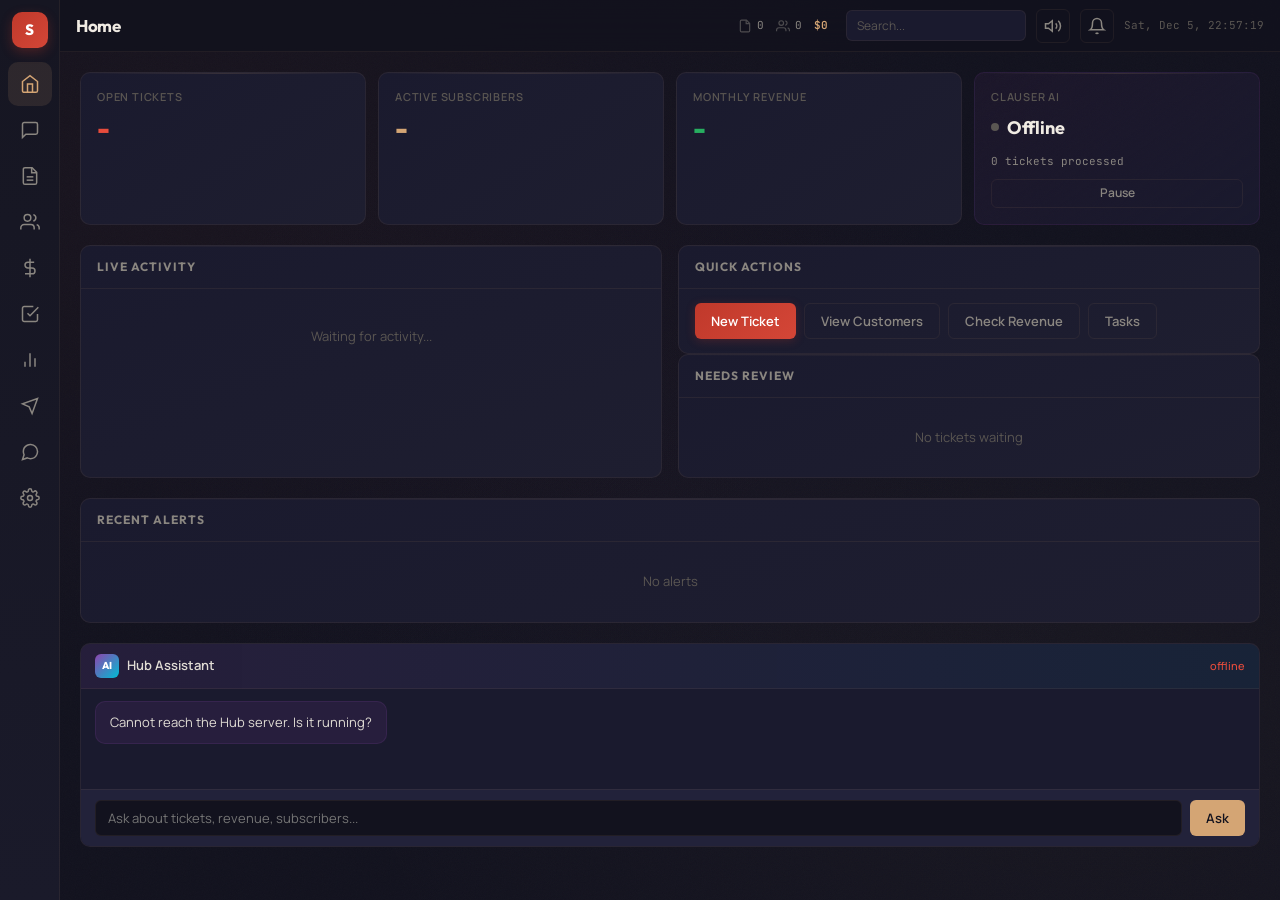
==== index.html @ c9697dea "Hub dashboard for GitHub Pages with static data fallback" ====
<!DOCTYPE html>
<html lang="en">
<head>
  <meta charset="UTF-8">
  <meta name="viewport" content="width=device-width, initial-scale=1.0, viewport-fit=cover">
  <meta name="theme-color" content="#12121e">
  <meta name="apple-mobile-web-app-capable" content="yes">
  <meta name="apple-mobile-web-app-status-bar-style" content="black-translucent">
  <link rel="manifest" href="manifest.json">
  <title>SweepNspect Command Center</title>
  <link rel="stylesheet" href="css/hub.css">
  <link rel="preconnect" href="https://fonts.googleapis.com">
  <link rel="preconnect" href="https://fonts.gstatic.com" crossorigin>
  <link href="https://fonts.googleapis.com/css2?family=Outfit:wght@400;500;600;700;800&family=Manrope:wght@400;500;600;700&family=JetBrains+Mono:ital,wght@0,400;0,500;0,600;1,400&display=swap" rel="stylesheet">
</head>
<body>
  <div id="app">
    <!-- ─── Desktop Sidebar (1400px+) ─── -->
    <nav class="sidebar" id="sidebar">
      <div class="sidebar-brand">
        <div class="brand-mark">S</div>
        <div class="brand-text">
          <span class="brand-name">SweepNspect</span>
          <span class="brand-sub">Command Center</span>
        </div>
      </div>
      <ul class="sidebar-nav" id="sidebarNav"></ul>
      <div class="sidebar-footer">
        <div class="conn-row">
          <span class="status-dot" id="sidebarDot"></span>
          <span class="conn-label" id="sidebarConnLabel">Connecting</span>
        </div>
        <div class="clauser-row" id="sidebarClauserRow">
          <span class="clauser-dot offline" id="sidebarClauserDot"></span>
          <span class="clauser-label" id="sidebarClauserLabel">Clauser: Offline</span>
        </div>
        <div class="sidebar-meta">v2.0 &middot; Black Collar</div>
      </div>
    </nav>

    <!-- ─── Icon Rail (900-1400px, Fold open) ─── -->
    <nav class="icon-rail" id="iconRail"></nav>

    <!-- ─── Main Area ─── -->
    <main class="main" id="main">
      <header class="main-header" id="mainHeader">
        <div class="header-left">
          <button class="hamburger" id="hamburger" aria-label="Toggle menu">
            <span></span><span></span><span></span>
          </button>
          <h1 class="view-title" id="viewTitle">Home</h1>
        </div>
        <div class="header-right">
          <div class="header-quick-stats" id="headerQuickStats">
            <span class="qs-item" id="qsTickets" title="Open tickets">
              <svg width="14" height="14" viewBox="0 0 24 24" fill="none" stroke="currentColor" stroke-width="2"><path d="M14.5 2H6a2 2 0 00-2 2v16a2 2 0 002 2h12a2 2 0 002-2V7.5L14.5 2z"/><polyline points="14 2 14 8 20 8"/></svg>
              <span id="qsTicketsVal">0</span>
            </span>
            <span class="qs-item" id="qsSubs" title="Active subscribers">
              <svg width="14" height="14" viewBox="0 0 24 24" fill="none" stroke="currentColor" stroke-width="2"><path d="M17 21v-2a4 4 0 00-4-4H5a4 4 0 00-4 4v2"/><circle cx="9" cy="7" r="4"/><path d="M23 21v-2a4 4 0 00-3-3.87"/><path d="M16 3.13a4 4 0 010 7.75"/></svg>
              <span id="qsSubsVal">0</span>
            </span>
            <span class="qs-item qs-revenue" id="qsMrr" title="MRR">
              <span id="qsMrrVal">$0</span>
            </span>
          </div>
          <div class="header-search" id="headerSearch">
            <input class="header-search-input" id="globalSearchInput" type="text" placeholder="Search..." autocomplete="off"
              oninput="App.onSearchInput(this.value)" onfocus="App.onSearchFocus()" onblur="setTimeout(()=>App.onSearchBlur(),200)">
            <div class="search-results-dropdown" id="searchResults" style="display:none"></div>
          </div>
          <button class="header-btn" id="ttsToggle" onclick="HubTTS.toggle()" title="Voice on (click to mute)">
            <svg width="18" height="18" viewBox="0 0 24 24" fill="none" stroke="currentColor" stroke-width="2" id="ttsIconOn"><polygon points="11 5 6 9 2 9 2 15 6 15 11 19 11 5"/><path d="M19.07 4.93a10 10 0 010 14.14"/><path d="M15.54 8.46a5 5 0 010 7.07"/></svg>
            <svg width="18" height="18" viewBox="0 0 24 24" fill="none" stroke="currentColor" stroke-width="2" id="ttsIconOff" style="display:none"><polygon points="11 5 6 9 2 9 2 15 6 15 11 19 11 5"/><line x1="23" y1="9" x2="17" y2="15"/><line x1="17" y1="9" x2="23" y2="15"/></svg>
          </button>
          <button class="header-btn" id="alertTrigger" onclick="App.toggleAlertPanel()" title="Alerts">
            <svg width="18" height="18" viewBox="0 0 24 24" fill="none" stroke="currentColor" stroke-width="2"><path d="M18 8A6 6 0 006 8c0 7-3 9-3 9h18s-3-2-3-9"/><path d="M13.73 21a2 2 0 01-3.46 0"/></svg>
            <span class="notif-badge" id="alertBadge" style="display:none">0</span>
          </button>
          <span class="header-clock" id="headerClock"></span>
        </div>
      </header>

      <div class="view-container" id="viewContainer">
        <div class="view-loading">
          <div class="pulse-ring"></div>
        </div>
      </div>
    </main>

    <!-- ─── Bottom Tab Bar (< 900px) ─── -->
    <nav class="tab-bar" id="tabBar"></nav>
  </div>

  <!-- ─── Alert Panel (floating) ─── -->
  <div class="alert-panel" id="alertPanel" style="display:none">
    <div class="alert-panel-header">
      <h3>Alerts</h3>
      <button class="alert-panel-close" onclick="App.toggleAlertPanel()">&times;</button>
    </div>
    <div class="alert-panel-body" id="alertPanelBody">
      <div class="empty-state"><p>No alerts</p></div>
    </div>
  </div>

  <!-- ─── Mobile Menu Overlay ─── -->
  <div class="menu-overlay" id="menuOverlay"></div>

  <!-- ─── Toast Container ─── -->
  <div class="toast-container" id="toastContainer"></div>

  <!-- Libraries -->
  <script src="js/lib/static-data.js"></script>
  <script src="js/lib/ws.js"></script>
  <script src="js/lib/db.js"></script>
  <script src="js/lib/notify.js"></script>
  <script src="js/lib/tts.js"></script>
  <script src="js/lib/stt.js"></script>
  <script src="js/lib/ai-chat.js"></script>

  <!-- Views -->
  <script src="js/views/home.js"></script>
  <script src="js/views/comms.js"></script>
  <script src="js/views/tickets.js"></script>
  <script src="js/views/customers.js"></script>
  <script src="js/views/revenue.js"></script>
  <script src="js/views/tasks.js"></script>
  <script src="js/views/analytics.js"></script>
  <script src="js/views/marketing.js"></script>
  <script src="js/views/chat.js"></script>
  <script src="js/views/system.js"></script>

  <!-- App Router -->
  <script src="js/app.js"></script>
</body>
</html>
---- css/hub.css ----
/* ══════════════════════════════════════════════════════════
   SweepNspect Command Center v2.0 — Black Collar Edition
   Responsive: Phone → Fold Closed → Fold Open → Desktop
   ══════════════════════════════════════════════════════════ */

/* ── Variables ──────────────────────────────────────────── */
:root {
  /* Palette — Black Collar */
  --navy:          #12121e;
  --navy-light:    #1a1a2e;
  --navy-lighter:  #22223a;
  --navy-surface:  #1e1e30;
  --brick:         #c0392b;
  --brick-light:   #e74c3c;
  --brick-dim:     rgba(192,57,43,0.15);
  --brass:         #d4a574;
  --brass-light:   #e8c4a0;
  --brass-dim:     rgba(212,165,116,0.12);
  --brass-glow:    rgba(212,165,116,0.06);
  --cream:         #f0ebe3;
  --cream-dim:     #c8c3bb;
  --soot:          #2a2a3a;
  --soot-light:    #353548;
  --green:         #27ae60;
  --green-dim:     rgba(39,174,96,0.15);
  --yellow:        #f39c12;
  --yellow-dim:    rgba(243,156,18,0.12);
  --purple:        #8e44ad;
  --purple-dim:    rgba(142,68,173,0.12);
  --cyan:          #00bcd4;
  --cyan-dim:      rgba(0,188,212,0.10);
  --text:          #e0dcd4;
  --text-dim:      #8a8680;
  --text-muted:    #5a5652;
  --border:        rgba(212,165,116,0.08);
  --border-hover:  rgba(212,165,116,0.15);
  --glass:         rgba(18,18,30,0.85);
  --glass-light:   rgba(26,26,46,0.75);

  /* Layout */
  --sidebar-w:     220px;
  --rail-w:        60px;
  --tab-h:         60px;
  --header-h:      52px;
  --split-list-w:  380px;
  --radius:        10px;
  --radius-sm:     6px;
  --radius-xs:     4px;

  /* Typography */
  --font-display:  'Outfit', sans-serif;
  --font-body:     'Manrope', sans-serif;
  --font-mono:     'JetBrains Mono', monospace;

  /* Transitions */
  --ease-out:      cubic-bezier(0.16, 1, 0.3, 1);
  --ease-bounce:   cubic-bezier(0.34, 1.56, 0.64, 1);
  --dur:           0.2s;
  --dur-slow:      0.4s;
}

/* ── Reset ──────────────────────────────────────────────── */
*, *::before, *::after { margin: 0; padding: 0; box-sizing: border-box; }

html {
  -webkit-text-size-adjust: 100%;
  -webkit-tap-highlight-color: transparent;
  scroll-behavior: smooth;
}

body {
  font-family: var(--font-body);
  background: var(--navy);
  color: var(--text);
  line-height: 1.5;
  height: 100vh;
  height: 100dvh;
  overflow: hidden;
  -webkit-font-smoothing: antialiased;
  -moz-osx-font-smoothing: grayscale;
}

/* Ambient background — subtle warmth */
body::before {
  content: '';
  position: fixed;
  inset: 0;
  background:
    radial-gradient(ellipse at 15% 20%, rgba(192,57,43,0.04) 0%, transparent 50%),
    radial-gradient(ellipse at 85% 80%, rgba(212,165,116,0.03) 0%, transparent 50%),
    radial-gradient(ellipse at 50% 50%, rgba(142,68,173,0.02) 0%, transparent 60%);
  pointer-events: none;
  z-index: 0;
}

/* Noise texture overlay */
body::after {
  content: '';
  position: fixed;
  inset: 0;
  opacity: 0.025;
  background-image: url("data:image/svg+xml,%3Csvg viewBox='0 0 256 256' xmlns='http://www.w3.org/2000/svg'%3E%3Cfilter id='n'%3E%3CfeTurbulence type='fractalNoise' baseFrequency='0.9' numOctaves='4' stitchTiles='stitch'/%3E%3C/filter%3E%3Crect width='100%25' height='100%25' filter='url(%23n)'/%3E%3C/svg%3E");
  background-size: 200px 200px;
  pointer-events: none;
  z-index: 0;
}

/* ── App Shell Layout ──────────────────────────────────── */
#app {
  display: grid;
  grid-template-columns: 1fr;
  grid-template-rows: 1fr var(--tab-h);
  height: 100vh;
  height: 100dvh;
  position: relative;
  z-index: 1;
}

/* ── Desktop Sidebar ───────────────────────────────────── */
.sidebar {
  display: none;
  flex-direction: column;
  background: linear-gradient(180deg, #161622 0%, #1a1a2a 100%);
  border-right: 1px solid var(--border);
  grid-row: 1 / -1;
  overflow: hidden;
  position: relative;
  z-index: 20;
}

/* Sidebar glow accent */
.sidebar::before {
  content: '';
  position: absolute;
  top: 0;
  left: 0;
  right: 0;
  height: 120px;
  background: linear-gradient(180deg, rgba(192,57,43,0.06) 0%, transparent 100%);
  pointer-events: none;
}

.sidebar-brand {
  padding: 20px;
  border-bottom: 1px solid var(--border);
  display: flex;
  align-items: center;
  gap: 12px;
  position: relative;
}

.brand-mark {
  width: 36px;
  height: 36px;
  background: linear-gradient(135deg, var(--brick) 0%, #d44637 100%);
  border-radius: 10px;
  display: flex;
  align-items: center;
  justify-content: center;
  font-family: var(--font-display);
  font-weight: 800;
  font-size: 17px;
  color: #fff;
  box-shadow: 0 4px 16px rgba(192,57,43,0.35), inset 0 1px 0 rgba(255,255,255,0.15);
  flex-shrink: 0;
}

.brand-text {
  display: flex;
  flex-direction: column;
}

.brand-name {
  font-family: var(--font-display);
  font-size: 15px;
  font-weight: 700;
  color: var(--cream);
  letter-spacing: -0.3px;
  line-height: 1.2;
}

.brand-sub {
  font-size: 10px;
  font-weight: 600;
  color: var(--text-muted);
  text-transform: uppercase;
  letter-spacing: 1.5px;
}

.sidebar-nav {
  flex: 1;
  padding: 8px 0;
  list-style: none;
  overflow-y: auto;
}

.sidebar-nav li { position: relative; }

.sidebar-nav a {
  display: flex;
  align-items: center;
  gap: 12px;
  padding: 10px 20px;
  color: var(--text-dim);
  text-decoration: none;
  font-family: var(--font-body);
  font-size: 13px;
  font-weight: 500;
  transition: all var(--dur) var(--ease-out);
  border-left: 3px solid transparent;
  position: relative;
}

.sidebar-nav a:hover {
  color: var(--cream);
  background: rgba(255,255,255,0.03);
}

.sidebar-nav a.active {
  color: var(--brass);
  background: linear-gradient(90deg, rgba(212,165,116,0.1) 0%, transparent 80%);
  border-left-color: var(--brass);
}

.sidebar-nav a.active::after {
  content: '';
  position: absolute;
  left: 0;
  top: 50%;
  transform: translateY(-50%);
  width: 3px;
  height: 20px;
  background: var(--brass);
  border-radius: 0 2px 2px 0;
  box-shadow: 0 0 12px rgba(212,165,116,0.4);
}

.sidebar-nav .nav-icon {
  width: 20px;
  height: 20px;
  display: flex;
  align-items: center;
  justify-content: center;
  flex-shrink: 0;
  opacity: 0.7;
}

.sidebar-nav a.active .nav-icon { opacity: 1; }

.sidebar-nav .nav-icon svg {
  width: 18px;
  height: 18px;
  stroke: currentColor;
  fill: none;
  stroke-width: 1.8;
}

.sidebar-nav .nav-badge {
  margin-left: auto;
  background: var(--brick);
  color: #fff;
  font-family: var(--font-mono);
  font-size: 10px;
  font-weight: 600;
  padding: 1px 7px;
  border-radius: 10px;
  min-width: 20px;
  text-align: center;
  line-height: 1.6;
}

.sidebar-footer {
  padding: 14px 20px;
  border-top: 1px solid var(--border);
  display: flex;
  flex-direction: column;
  gap: 6px;
}

.conn-row, .clauser-row {
  display: flex;
  align-items: center;
  gap: 8px;
  font-size: 11px;
  color: var(--text-muted);
  font-family: var(--font-mono);
}

.sidebar-meta {
  font-size: 10px;
  color: var(--text-muted);
  opacity: 0.6;
  margin-top: 4px;
}

/* ── Icon Rail (Fold Open) ──────────────────────────────── */
.icon-rail {
  display: none;
  flex-direction: column;
  align-items: center;
  width: var(--rail-w);
  background: linear-gradient(180deg, #161622 0%, #1a1a2a 100%);
  border-right: 1px solid var(--border);
  padding: 12px 0;
  gap: 2px;
  grid-row: 1 / -1;
  z-index: 20;
  overflow-y: auto;
  overflow-x: hidden;
}

.rail-brand {
  width: 36px;
  height: 36px;
  background: linear-gradient(135deg, var(--brick) 0%, #d44637 100%);
  border-radius: 10px;
  display: flex;
  align-items: center;
  justify-content: center;
  font-family: var(--font-display);
  font-weight: 800;
  font-size: 15px;
  color: #fff;
  box-shadow: 0 4px 12px rgba(192,57,43,0.3);
  margin-bottom: 12px;
  flex-shrink: 0;
}

.rail-item {
  width: 44px;
  height: 44px;
  display: flex;
  align-items: center;
  justify-content: center;
  border-radius: var(--radius);
  color: var(--text-dim);
  cursor: pointer;
  transition: all var(--dur) var(--ease-out);
  position: relative;
  text-decoration: none;
}

.rail-item:hover {
  color: var(--cream);
  background: rgba(255,255,255,0.05);
}

.rail-item.active {
  color: var(--brass);
  background: var(--brass-dim);
}

.rail-item svg {
  width: 20px;
  height: 20px;
  stroke: currentColor;
  fill: none;
  stroke-width: 1.8;
}

.rail-item .rail-badge {
  position: absolute;
  top: 4px;
  right: 4px;
  width: 16px;
  height: 16px;
  background: var(--brick);
  border-radius: 50%;
  font-family: var(--font-mono);
  font-size: 9px;
  font-weight: 700;
  color: #fff;
  display: flex;
  align-items: center;
  justify-content: center;
  border: 2px solid var(--navy);
}

/* Rail tooltip */
.rail-item .rail-tip {
  position: absolute;
  left: calc(100% + 8px);
  top: 50%;
  transform: translateY(-50%);
  background: var(--soot);
  color: var(--cream);
  font-size: 12px;
  font-weight: 500;
  padding: 4px 10px;
  border-radius: var(--radius-xs);
  white-space: nowrap;
  pointer-events: none;
  opacity: 0;
  transition: opacity 0.15s;
  z-index: 100;
  box-shadow: 0 4px 12px rgba(0,0,0,0.3);
}

.rail-item:hover .rail-tip { opacity: 1; }

/* ── Bottom Tab Bar (Mobile) ────────────────────────────── */
.tab-bar {
  display: flex;
  align-items: center;
  justify-content: space-around;
  height: var(--tab-h);
  background: var(--glass);
  backdrop-filter: blur(20px);
  -webkit-backdrop-filter: blur(20px);
  border-top: 1px solid var(--border);
  padding: 0 4px;
  padding-bottom: env(safe-area-inset-bottom, 0);
  z-index: 30;
}

.tab-item {
  display: flex;
  flex-direction: column;
  align-items: center;
  justify-content: center;
  gap: 3px;
  flex: 1;
  height: 100%;
  color: var(--text-muted);
  text-decoration: none;
  font-size: 10px;
  font-weight: 600;
  transition: color var(--dur);
  position: relative;
  -webkit-tap-highlight-color: transparent;
  min-width: 0;
}

.tab-item svg {
  width: 22px;
  height: 22px;
  stroke: currentColor;
  fill: none;
  stroke-width: 1.8;
  flex-shrink: 0;
}

.tab-item.active {
  color: var(--brass);
}

.tab-item.active::before {
  content: '';
  position: absolute;
  top: 0;
  left: 50%;
  transform: translateX(-50%);
  width: 24px;
  height: 3px;
  background: var(--brass);
  border-radius: 0 0 3px 3px;
  box-shadow: 0 2px 8px rgba(212,165,116,0.4);
}

.tab-item .tab-badge {
  position: absolute;
  top: 6px;
  right: 50%;
  transform: translateX(12px);
  min-width: 16px;
  height: 16px;
  background: var(--brick);
  border-radius: 8px;
  font-family: var(--font-mono);
  font-size: 9px;
  font-weight: 700;
  color: #fff;
  display: flex;
  align-items: center;
  justify-content: center;
  padding: 0 4px;
  border: 2px solid var(--navy);
}

.tab-item .tab-label {
  font-family: var(--font-body);
  letter-spacing: 0.2px;
}

/* More button (overflow) */
.tab-item.tab-more svg { stroke-width: 2.5; }

/* ── Main Area ──────────────────────────────────────────── */
.main {
  display: flex;
  flex-direction: column;
  overflow: hidden;
  min-width: 0;
}

.main-header {
  height: var(--header-h);
  min-height: var(--header-h);
  padding: 0 16px;
  display: flex;
  align-items: center;
  justify-content: space-between;
  gap: 12px;
  border-bottom: 1px solid var(--border);
  background: var(--glass);
  backdrop-filter: blur(16px);
  -webkit-backdrop-filter: blur(16px);
  flex-shrink: 0;
  z-index: 10;
}

.header-left {
  display: flex;
  align-items: center;
  gap: 12px;
  min-width: 0;
}

.hamburger {
  display: flex;
  flex-direction: column;
  gap: 4px;
  background: none;
  border: none;
  cursor: pointer;
  padding: 6px;
  border-radius: var(--radius-xs);
}

.hamburger span {
  width: 18px;
  height: 2px;
  background: var(--text-dim);
  border-radius: 1px;
  transition: all var(--dur);
}

.hamburger:hover span { background: var(--cream); }

.view-title {
  font-family: var(--font-display);
  font-size: 17px;
  font-weight: 700;
  color: var(--cream);
  letter-spacing: -0.3px;
  white-space: nowrap;
  overflow: hidden;
  text-overflow: ellipsis;
}

.header-right {
  display: flex;
  align-items: center;
  gap: 10px;
  flex-shrink: 0;
}

.header-quick-stats {
  display: none;
  align-items: center;
  gap: 12px;
  margin-right: 8px;
}

.qs-item {
  display: flex;
  align-items: center;
  gap: 5px;
  font-family: var(--font-mono);
  font-size: 11px;
  color: var(--text-dim);
}

.qs-item svg { opacity: 0.5; }
.qs-revenue { color: var(--brass); font-weight: 600; }

.header-btn {
  position: relative;
  background: none;
  border: 1px solid var(--border);
  border-radius: var(--radius-sm);
  padding: 7px;
  cursor: pointer;
  color: var(--text-dim);
  transition: all var(--dur);
  display: flex;
  align-items: center;
  justify-content: center;
}

.header-btn:hover {
  color: var(--cream);
  border-color: var(--border-hover);
  background: rgba(255,255,255,0.03);
}

.header-btn svg {
  width: 18px;
  height: 18px;
}

.header-btn.tts-muted {
  color: var(--text-muted);
  opacity: 0.5;
}
.header-btn.tts-muted:hover {
  opacity: 0.8;
}

/* ── Global Search ─────────────────────────────────────── */
.header-search {
  position: relative;
  display: none;
}
.header-search-input {
  width: 180px;
  padding: 6px 10px;
  border: 1px solid var(--border);
  border-radius: var(--radius-sm);
  background: var(--navy-light);
  color: var(--text);
  font-size: 12px;
  font-family: var(--font-sans);
  transition: width 0.2s, border-color 0.15s;
}
.header-search-input:focus {
  width: 260px;
  border-color: var(--brass);
  outline: none;
}
.header-search-input::placeholder { color: var(--text-muted); }

.search-results-dropdown {
  position: absolute;
  top: calc(100% + 6px);
  right: 0;
  width: 340px;
  max-height: 420px;
  overflow-y: auto;
  background: var(--soot);
  border: 1px solid var(--border-hover);
  border-radius: var(--radius);
  box-shadow: 0 12px 40px rgba(0,0,0,0.5);
  z-index: 200;
}
.search-group-label {
  padding: 8px 12px 4px;
  font-size: 10px;
  font-weight: 700;
  text-transform: uppercase;
  letter-spacing: 0.5px;
  color: var(--text-muted);
  border-top: 1px solid var(--border);
}
.search-group-label:first-child { border-top: none; }
.search-result-item {
  display: block;
  padding: 8px 12px;
  text-decoration: none;
  color: var(--text);
  transition: background 0.1s;
  cursor: pointer;
}
.search-result-item:hover { background: rgba(255,255,255,0.04); }
.search-result-title {
  font-size: 13px;
  font-weight: 500;
  white-space: nowrap;
  overflow: hidden;
  text-overflow: ellipsis;
}
.search-result-sub {
  font-size: 11px;
  color: var(--text-dim);
  white-space: nowrap;
  overflow: hidden;
  text-overflow: ellipsis;
}
.search-empty, .search-more {
  padding: 12px;
  text-align: center;
  font-size: 12px;
  color: var(--text-muted);
}

/* Show search on wider screens */
@media (min-width: 600px) {
  .header-search { display: block; }
}

.notif-badge {
  position: absolute;
  top: -5px;
  right: -5px;
  min-width: 18px;
  height: 18px;
  background: var(--brick);
  border-radius: 9px;
  font-family: var(--font-mono);
  font-size: 10px;
  font-weight: 700;
  color: #fff;
  display: flex;
  align-items: center;
  justify-content: center;
  padding: 0 4px;
  border: 2px solid var(--navy);
  animation: badge-in 0.3s var(--ease-bounce);
}

.header-clock {
  font-family: var(--font-mono);
  font-size: 11px;
  color: var(--text-muted);
  white-space: nowrap;
  display: none;
}

/* ── View Container ─────────────────────────────────────── */
.view-container {
  flex: 1;
  overflow-y: auto;
  overflow-x: hidden;
  padding: 16px;
  scroll-behavior: smooth;
  -webkit-overflow-scrolling: touch;
}

.view-loading {
  display: flex;
  align-items: center;
  justify-content: center;
  height: 200px;
}

/* ── Mobile Menu Overlay ────────────────────────────────── */
.menu-overlay {
  display: none;
  position: fixed;
  inset: 0;
  background: rgba(0,0,0,0.5);
  z-index: 19;
  opacity: 0;
  transition: opacity 0.3s;
}

.menu-overlay.open {
  display: block;
  opacity: 1;
}

/* ── Stat Cards ─────────────────────────────────────────── */
.stat-grid {
  display: grid;
  grid-template-columns: repeat(auto-fit, minmax(150px, 1fr));
  gap: 12px;
  margin-bottom: 20px;
}

.stat-card {
  background: linear-gradient(145deg, var(--navy-light) 0%, var(--navy-surface) 100%);
  border: 1px solid var(--border);
  border-radius: var(--radius);
  padding: 16px;
  transition: all var(--dur) var(--ease-out);
  position: relative;
  overflow: hidden;
}

.stat-card::before {
  content: '';
  position: absolute;
  top: 0;
  left: 0;
  right: 0;
  height: 1px;
  background: linear-gradient(90deg, transparent, rgba(212,165,116,0.15), transparent);
}

.stat-card:hover {
  border-color: var(--border-hover);
  box-shadow: 0 4px 20px rgba(0,0,0,0.2);
}

.stat-label {
  font-family: var(--font-body);
  font-size: 11px;
  font-weight: 600;
  color: var(--text-muted);
  text-transform: uppercase;
  letter-spacing: 0.8px;
  margin-bottom: 8px;
}

.stat-value {
  font-family: var(--font-display);
  font-size: 28px;
  font-weight: 800;
  color: var(--cream);
  line-height: 1;
  letter-spacing: -0.5px;
}

.stat-value.danger { color: var(--brick-light); }
.stat-value.success { color: var(--green); }
.stat-value.brass { color: var(--brass); }
.stat-value.purple { color: var(--purple); }

.stat-sub {
  font-family: var(--font-mono);
  font-size: 11px;
  color: var(--text-dim);
  margin-top: 6px;
}

/* ── Panels ─────────────────────────────────────────────── */
.panel-grid {
  display: grid;
  grid-template-columns: 1fr;
  gap: 16px;
  margin-bottom: 20px;
}

.panel {
  background: linear-gradient(160deg, var(--navy-light) 0%, var(--navy-surface) 100%);
  border: 1px solid var(--border);
  border-radius: var(--radius);
  overflow: hidden;
  position: relative;
}

.panel::before {
  content: '';
  position: absolute;
  top: 0;
  left: 0;
  right: 0;
  height: 1px;
  background: linear-gradient(90deg, transparent, rgba(212,165,116,0.1), transparent);
}

.panel-header {
  padding: 12px 16px;
  border-bottom: 1px solid var(--border);
  display: flex;
  align-items: center;
  justify-content: space-between;
  gap: 8px;
}

.panel-header h2 {
  font-family: var(--font-display);
  font-size: 12px;
  font-weight: 700;
  text-transform: uppercase;
  letter-spacing: 1px;
  color: var(--text-dim);
}

.panel-body {
  padding: 14px 16px;
}

/* ── Clauser Card ───────────────────────────────────────── */
.stat-card.clauser-card {
  background: linear-gradient(145deg, rgba(142,68,173,0.08) 0%, var(--navy-light) 100%);
  border-color: rgba(142,68,173,0.12);
}

.clauser-panel { display: flex; flex-direction: column; gap: 6px; }
.clauser-status-row { display: flex; align-items: center; gap: 8px; }
.clauser-status-text { font-family: var(--font-display); font-size: 18px; font-weight: 700; color: var(--cream); }
.clauser-task { font-size: 12px; color: var(--purple); font-style: italic; overflow: hidden; text-overflow: ellipsis; white-space: nowrap; }
.clauser-meta { display: flex; gap: 12px; font-size: 11px; color: var(--text-dim); font-family: var(--font-mono); }
.clauser-toggle { margin-top: 4px; }

/* ── Badges ─────────────────────────────────────────────── */
.plan-badge, .status-badge {
  font-size: 10px;
  font-weight: 700;
  text-transform: uppercase;
  letter-spacing: 0.5px;
  padding: 3px 10px;
  border-radius: 10px;
  display: inline-block;
}

.plan-badge.solo { background: var(--soot-light); color: var(--text-dim); }
.plan-badge.pro { background: var(--brass-dim); color: var(--brass); }
.plan-badge.team { background: var(--purple-dim); color: var(--purple); }
.plan-badge.founding { background: var(--green-dim); color: var(--green); }

.status-badge.active { background: var(--green-dim); color: var(--green); }
.status-badge.trial { background: var(--cyan-dim); color: var(--cyan); }
.status-badge.churned { background: var(--brick-dim); color: var(--brick-light); }
.status-badge.lead { background: var(--yellow-dim); color: var(--yellow); }
.status-badge.pending { background: var(--soot-light); color: var(--text-dim); }

/* Ticket statuses */
.ticket-status {
  font-size: 10px;
  font-weight: 700;
  text-transform: uppercase;
  padding: 3px 10px;
  border-radius: 10px;
  letter-spacing: 0.3px;
}

.ticket-status.new { background: var(--cyan-dim); color: var(--cyan); }
.ticket-status.ai-working { background: var(--purple-dim); color: var(--purple); }
.ticket-status.review { background: var(--yellow-dim); color: var(--yellow); }
.ticket-status.resolved { background: var(--green-dim); color: var(--green); }
.ticket-status.escalated { background: var(--brick-dim); color: var(--brick-light); }
.ticket-status.closed { background: var(--soot-light); color: var(--text-dim); }

/* Category badges */
.ticket-cat-badge {
  display: inline-block; padding: 1px 6px; border-radius: 3px;
  font-size: 10px; font-weight: 600; text-transform: uppercase; letter-spacing: 0.3px;
}
.cat-bug { background: var(--brick-dim); color: var(--brick-light); }
.cat-feature-request { background: var(--purple-dim); color: var(--purple); }
.cat-question { background: var(--cyan-dim); color: var(--cyan); }
.cat-support { background: var(--soot-light); color: var(--text-dim); }

/* Source badges (comms) */
.source-badge {
  font-size: 9px;
  font-weight: 700;
  text-transform: uppercase;
  letter-spacing: 0.5px;
  padding: 2px 8px;
  border-radius: 4px;
}

.source-badge.email { background: rgba(59,130,246,0.15); color: #60a5fa; }
.source-badge.tawk { background: var(--green-dim); color: var(--green); }
.source-badge.facebook { background: rgba(59,89,152,0.2); color: #8b9dc3; }
.source-badge.sync { background: var(--purple-dim); color: #b07cc6; }
.source-badge.sms { background: rgba(234,179,8,0.15); color: #eab308; }

/* Category tags (inbox) */
.tag-ticket   { background: rgba(59,130,246,0.15); color: #60a5fa; }
.tag-bug      { background: var(--brick-dim); color: var(--brick-light); }
.tag-founding { background: var(--green-dim); color: var(--green); }
.tag-billing  { background: var(--yellow-dim); color: var(--yellow); }
.tag-feature  { background: var(--purple-dim); color: var(--purple); }
.tag-tawk     { background: var(--green-dim); color: var(--green); }
.tag-facebook { background: rgba(59,89,152,0.2); color: #8b9dc3; }
.tag-demo     { background: var(--cyan-dim); color: var(--cyan); }
.tag-referral { background: rgba(236,72,153,0.15); color: #f472b6; }
.tag-contact  { background: var(--soot-light); color: var(--text-dim); }
.tag-partner  { background: rgba(168,85,247,0.15); color: #c084fc; }
.tag-system   { background: var(--soot); color: var(--text-muted); }

/* ── Buttons ────────────────────────────────────────────── */
.btn {
  display: inline-flex;
  align-items: center;
  justify-content: center;
  gap: 6px;
  padding: 8px 16px;
  font-family: var(--font-body);
  font-size: 13px;
  font-weight: 600;
  border: none;
  border-radius: var(--radius-sm);
  cursor: pointer;
  transition: all var(--dur) var(--ease-out);
  white-space: nowrap;
  line-height: 1.4;
}

.btn-primary {
  background: linear-gradient(135deg, var(--brick) 0%, #d44637 100%);
  color: #fff;
  box-shadow: 0 2px 10px rgba(192,57,43,0.25);
}

.btn-primary:hover {
  box-shadow: 0 4px 16px rgba(192,57,43,0.35);
  transform: translateY(-1px);
}

.btn-success {
  background: var(--green);
  color: #fff;
  box-shadow: 0 2px 10px rgba(39,174,96,0.25);
}

.btn-ghost {
  background: transparent;
  color: var(--text-dim);
  border: 1px solid var(--border);
}

.btn-ghost:hover {
  color: var(--cream);
  border-color: var(--border-hover);
  background: rgba(255,255,255,0.03);
}

.btn-sm { padding: 5px 12px; font-size: 12px; }

.btn:disabled { opacity: 0.4; cursor: not-allowed; transform: none; }

/* ── Forms ──────────────────────────────────────────────── */
.form-group {
  margin-bottom: 14px;
}

.form-group label, .form-label {
  display: block;
  font-size: 11px;
  font-weight: 600;
  text-transform: uppercase;
  letter-spacing: 0.5px;
  color: var(--text-muted);
  margin-bottom: 6px;
}

.form-input, .form-select, .form-textarea {
  width: 100%;
  padding: 9px 12px;
  background: var(--navy);
  border: 1px solid var(--border);
  border-radius: var(--radius-sm);
  color: var(--cream);
  font-family: var(--font-body);
  font-size: 13px;
  outline: none;
  transition: border-color var(--dur);
}

.form-input:focus, .form-select:focus, .form-textarea:focus {
  border-color: var(--brass);
  box-shadow: 0 0 0 2px rgba(212,165,116,0.1);
}

.form-input::placeholder, .form-textarea::placeholder {
  color: var(--text-muted);
}

.form-select { cursor: pointer; }
.form-select option { background: var(--navy); }
.form-textarea { resize: vertical; min-height: 80px; }

/* ── Tables ─────────────────────────────────────────────── */
.data-table {
  width: 100%;
  border-collapse: collapse;
  font-size: 13px;
}

.data-table th {
  text-align: left;
  padding: 10px 12px;
  font-family: var(--font-display);
  font-size: 11px;
  font-weight: 700;
  text-transform: uppercase;
  letter-spacing: 0.8px;
  color: var(--text-muted);
  border-bottom: 1px solid var(--border);
}

.data-table td {
  padding: 10px 12px;
  border-bottom: 1px solid rgba(255,255,255,0.03);
  color: var(--text);
}

.data-table tr:hover td { background: rgba(255,255,255,0.02); }
.data-table tr:last-child td { border-bottom: none; }

/* ── Ticket List ────────────────────────────────────────── */
.ticket-list { list-style: none; }

.ticket-item {
  display: flex;
  align-items: center;
  gap: 12px;
  padding: 12px 0;
  border-bottom: 1px solid rgba(255,255,255,0.04);
  cursor: pointer;
  transition: background var(--dur);
}

.ticket-item:hover { background: rgba(255,255,255,0.02); padding-left: 4px; padding-right: 4px; border-radius: var(--radius-sm); }
.ticket-item:last-child { border-bottom: none; }

.ticket-priority {
  width: 4px;
  height: 32px;
  border-radius: 2px;
  flex-shrink: 0;
}

.ticket-priority.critical { background: var(--brick-light); box-shadow: 0 0 6px rgba(192,57,43,0.4); }
.ticket-priority.high { background: var(--yellow); }
.ticket-priority.normal { background: var(--cyan); }
.ticket-priority.low { background: var(--text-muted); }

.ticket-info { flex: 1; min-width: 0; }
.ticket-subject { font-size: 13px; font-weight: 500; color: var(--cream); overflow: hidden; text-overflow: ellipsis; white-space: nowrap; }
.ticket-meta { font-size: 11px; color: var(--text-dim); margin-top: 2px; font-family: var(--font-mono); }

/* ── Activity List ──────────────────────────────────────── */
.activity-list { list-style: none; }

.activity-item {
  display: flex;
  align-items: flex-start;
  gap: 12px;
  padding: 10px 0;
  border-bottom: 1px solid rgba(255,255,255,0.03);
}

.activity-item:last-child { border-bottom: none; }

.activity-dot {
  width: 8px;
  height: 8px;
  border-radius: 50%;
  margin-top: 5px;
  flex-shrink: 0;
}

.activity-dot.ticket { background: var(--brick-light); }
.activity-dot.subscriber { background: var(--green); }
.activity-dot.revenue { background: var(--brass); }
.activity-dot.status { background: var(--purple); }
.activity-dot.system { background: var(--cyan); }
.activity-dot.sync { background: var(--purple); box-shadow: 0 0 6px var(--purple); }

.activity-text { font-size: 13px; color: var(--text); line-height: 1.4; }
.activity-time { font-size: 11px; color: var(--text-muted); margin-top: 2px; font-family: var(--font-mono); }

/* ── Messages ───────────────────────────────────────────── */
.message-thread { padding: 16px 20px; display: flex; flex-direction: column; gap: 8px; }

.message {
  padding: 10px 14px;
  border-radius: var(--radius);
  font-size: 13px;
  line-height: 1.6;
  max-width: 90%;
}

.message-from { font-size: 11px; font-weight: 600; margin-bottom: 4px; }

.message.from-customer { background: var(--navy-lighter); }
.message.from-ai, .message.from-clauser { background: rgba(142,68,173,0.08); border-left: 3px solid var(--purple); }
.message.from-ai .message-from, .message.from-clauser .message-from { color: var(--purple); }
.message.from-support { background: rgba(39,174,96,0.08); border-left: 3px solid var(--green); }
.message.from-support .message-from { color: var(--green); }
.message.from-system { background: var(--soot); font-size: 12px; color: var(--text-dim); }

/* ── AI Analysis ────────────────────────────────────────── */
.ai-analysis {
  padding: 16px 20px;
  background: linear-gradient(135deg, rgba(142,68,173,0.06) 0%, rgba(0,188,212,0.04) 100%);
  border-top: 1px solid var(--border);
  border-bottom: 1px solid var(--border);
}

.ai-analysis h3 {
  font-family: var(--font-display);
  font-size: 11px;
  font-weight: 700;
  text-transform: uppercase;
  letter-spacing: 1px;
  color: var(--purple);
  margin-bottom: 10px;
}

.ai-actions { display: flex; gap: 8px; margin-top: 12px; }

/* ── Comms / Inbox ──────────────────────────────────────── */
.comms-split {
  display: flex;
  flex-direction: column;
  height: calc(100vh - var(--header-h) - var(--tab-h) - 32px);
  gap: 0;
}

.comms-stream {
  flex: 1;
  overflow-y: auto;
  border: 1px solid var(--border);
  border-radius: var(--radius);
  background: var(--navy-light);
}

.comms-detail {
  display: none;
  overflow-y: auto;
  border: 1px solid var(--border);
  border-radius: var(--radius);
  background: var(--navy-light);
}

.comms-filters {
  display: flex;
  gap: 6px;
  padding: 10px 14px;
  border-bottom: 1px solid var(--border);
  overflow-x: auto;
  flex-wrap: nowrap;
  -webkit-overflow-scrolling: touch;
}

.comms-filter-btn {
  background: transparent;
  border: 1px solid var(--border);
  color: var(--text-muted);
  padding: 4px 12px;
  border-radius: 14px;
  font-size: 11px;
  font-weight: 600;
  cursor: pointer;
  white-space: nowrap;
  transition: all var(--dur);
  font-family: var(--font-body);
}

.comms-filter-btn:hover { border-color: var(--border-hover); color: var(--text); }

.comms-filter-btn.active {
  background: var(--brass);
  border-color: var(--brass);
  color: var(--navy);
}

.filter-count { font-weight: 700; opacity: 0.7; margin-left: 2px; }

.comms-item {
  display: flex;
  align-items: flex-start;
  gap: 12px;
  padding: 12px 14px;
  border-bottom: 1px solid rgba(255,255,255,0.03);
  cursor: pointer;
  transition: background var(--dur);
  border-left: 3px solid transparent;
}

.comms-item:hover { background: rgba(255,255,255,0.02); }
.comms-item.unread { background: rgba(192,57,43,0.03); border-left-color: var(--brick); }
.comms-item.active { background: var(--brass-dim); border-left-color: var(--brass); }

.comms-dot {
  width: 8px;
  height: 8px;
  border-radius: 50%;
  background: var(--text-muted);
  margin-top: 6px;
  flex-shrink: 0;
}

.comms-dot.unread { background: var(--brick-light); animation: pulse-dot 1.5s infinite; }

.comms-body { flex: 1; min-width: 0; }
.comms-from { font-size: 13px; font-weight: 600; color: var(--cream); }
.comms-subject { font-size: 12px; color: var(--text-dim); overflow: hidden; text-overflow: ellipsis; white-space: nowrap; margin-top: 1px; }
.comms-time { font-size: 10px; color: var(--text-muted); font-family: var(--font-mono); margin-top: 3px; }

.comms-right {
  display: flex;
  flex-direction: column;
  align-items: flex-end;
  gap: 4px;
  flex-shrink: 0;
}

/* Email detail */
.email-header { padding: 16px; border-bottom: 1px solid var(--border); }
.email-back {
  display: inline-flex;
  align-items: center;
  gap: 6px;
  background: none;
  border: 1px solid var(--border);
  border-radius: var(--radius-sm);
  color: var(--text-dim);
  padding: 6px 12px;
  font-size: 12px;
  font-family: var(--font-mono);
  cursor: pointer;
  margin-bottom: 12px;
  transition: all var(--dur);
}

.email-back:hover { color: var(--cream); border-color: var(--border-hover); }

.email-meta-subject { font-family: var(--font-display); font-size: 16px; font-weight: 700; color: var(--cream); }
.email-meta-from { font-size: 13px; color: var(--text); margin-top: 4px; }
.email-meta-from strong { color: var(--brass); }
.email-meta-details { font-size: 11px; color: var(--text-muted); margin-top: 4px; font-family: var(--font-mono); }
.email-meta-linked { margin-top: 8px; display: flex; gap: 6px; }

.email-linked-badge {
  display: inline-block;
  padding: 3px 10px;
  border-radius: 10px;
  font-size: 11px;
  font-weight: 600;
  text-decoration: none;
  cursor: pointer;
  transition: all var(--dur);
}

.badge-ticket { background: rgba(59,130,246,0.12); color: #60a5fa; border: 1px solid rgba(59,130,246,0.2); }
.badge-ticket:hover { background: rgba(59,130,246,0.2); }
.badge-subscriber { background: var(--green-dim); color: var(--green); border: 1px solid rgba(39,174,96,0.2); }
.badge-subscriber:hover { background: rgba(39,174,96,0.2); }

.email-body { padding: 16px; }
.email-body pre { font-family: var(--font-body); font-size: 13px; line-height: 1.7; white-space: pre-wrap; word-wrap: break-word; color: var(--text); }

.email-reply { padding: 16px; border-top: 1px solid var(--border); }
.email-reply-label { font-size: 11px; font-weight: 600; text-transform: uppercase; letter-spacing: 0.5px; color: var(--text-muted); margin-bottom: 8px; }

.email-reply-input {
  width: 100%;
  background: var(--navy);
  border: 1px solid var(--border);
  border-radius: var(--radius-sm);
  padding: 10px 12px;
  color: var(--cream);
  font-family: var(--font-body);
  font-size: 13px;
  resize: vertical;
  min-height: 80px;
  outline: none;
  transition: border-color var(--dur);
}

.email-reply-input:focus { border-color: var(--brass); box-shadow: 0 0 0 2px rgba(212,165,116,0.1); }
.email-reply-actions { display: flex; align-items: center; gap: 8px; margin-top: 8px; }
.email-reply-status { font-size: 12px; color: var(--text-muted); font-family: var(--font-mono); }

/* ── Tasks ──────────────────────────────────────────────── */
.task-list { list-style: none; }

.task-item {
  display: flex;
  align-items: center;
  gap: 10px;
  padding: 10px 0;
  border-bottom: 1px solid rgba(255,255,255,0.03);
}

.task-item:last-child { border-bottom: none; }

.task-item input[type="checkbox"] {
  appearance: none;
  width: 18px;
  height: 18px;
  border: 2px solid var(--border-hover);
  border-radius: 4px;
  background: transparent;
  cursor: pointer;
  flex-shrink: 0;
  position: relative;
  transition: all var(--dur);
}

.task-item input[type="checkbox"]:checked {
  background: var(--green);
  border-color: var(--green);
}

.task-item input[type="checkbox"]:checked::after {
  content: '';
  position: absolute;
  top: 2px;
  left: 5px;
  width: 4px;
  height: 8px;
  border: solid #fff;
  border-width: 0 2px 2px 0;
  transform: rotate(45deg);
}

.task-text { flex: 1; font-size: 13px; color: var(--cream); min-width: 0; }
.task-item.done .task-text { text-decoration: line-through; color: var(--text-muted); }

.task-delete {
  background: none;
  border: none;
  color: var(--text-muted);
  cursor: pointer;
  font-size: 16px;
  padding: 4px;
  border-radius: 4px;
  opacity: 0;
  transition: all var(--dur);
}

.task-item:hover .task-delete { opacity: 1; }
.task-delete:hover { color: var(--brick-light); background: var(--brick-dim); }

/* ── Charts ─────────────────────────────────────────────── */
.mini-chart {
  display: flex;
  align-items: flex-end;
  gap: 3px;
  padding: 8px 0;
}

.chart-bar {
  flex: 1;
  min-height: 2px;
  border-radius: 2px 2px 0 0;
  transition: height 0.4s var(--ease-out);
  cursor: pointer;
  opacity: 0.8;
}

.chart-bar:hover { opacity: 1; }

/* ── Quick Actions ──────────────────────────────────────── */
.quick-actions {
  display: flex;
  flex-wrap: wrap;
  gap: 8px;
}

/* ── Modal ──────────────────────────────────────────────── */
.modal-overlay {
  position: fixed;
  inset: 0;
  background: rgba(0,0,0,0.6);
  backdrop-filter: blur(4px);
  -webkit-backdrop-filter: blur(4px);
  z-index: 200;
  display: flex;
  align-items: center;
  justify-content: center;
  padding: 16px;
  animation: fade-in 0.2s;
}

.modal {
  background: var(--soot);
  border: 1px solid var(--border);
  border-radius: var(--radius);
  width: 500px;
  max-width: 100%;
  max-height: 85vh;
  overflow-y: auto;
  box-shadow: 0 24px 80px rgba(0,0,0,0.5);
}

.modal-header {
  padding: 16px 20px;
  border-bottom: 1px solid var(--border);
  display: flex;
  align-items: center;
  justify-content: space-between;
}

.modal-header h2 {
  font-family: var(--font-display);
  font-size: 16px;
  font-weight: 700;
  color: var(--cream);
}

.modal-close {
  background: none;
  border: none;
  color: var(--text-muted);
  font-size: 22px;
  cursor: pointer;
  padding: 4px;
  line-height: 1;
}

.modal-close:hover { color: var(--cream); }
.modal-body { padding: 20px; }
.modal-footer {
  padding: 12px 20px;
  border-top: 1px solid var(--border);
  display: flex;
  justify-content: flex-end;
  gap: 8px;
}

/* ── Alert Panel ────────────────────────────────────────── */
.alert-panel {
  position: fixed;
  bottom: 60px;
  right: 12px;
  width: 360px;
  max-width: calc(100vw - 24px);
  max-height: 400px;
  background: var(--soot);
  border: 1px solid var(--border);
  border-radius: var(--radius);
  box-shadow: 0 16px 60px rgba(0,0,0,0.4);
  z-index: 150;
  display: flex;
  flex-direction: column;
  overflow: hidden;
}

.alert-panel-header {
  padding: 12px 16px;
  border-bottom: 1px solid var(--border);
  display: flex;
  align-items: center;
  justify-content: space-between;
  background: rgba(192,57,43,0.05);
}

.alert-panel-header h3 {
  font-family: var(--font-display);
  font-size: 12px;
  font-weight: 700;
  text-transform: uppercase;
  letter-spacing: 1px;
  color: var(--brass);
}

.alert-panel-close {
  background: none;
  border: none;
  color: var(--text-muted);
  font-size: 20px;
  cursor: pointer;
  padding: 2px;
}

.alert-panel-body {
  flex: 1;
  overflow-y: auto;
  padding: 0;
}

.alert-item {
  display: flex;
  gap: 10px;
  padding: 10px 16px;
  border-bottom: 1px solid rgba(255,255,255,0.03);
  align-items: flex-start;
}

.alert-item:hover { background: rgba(255,255,255,0.02); }

.alert-severity-dot {
  width: 8px;
  height: 8px;
  border-radius: 50%;
  margin-top: 4px;
  flex-shrink: 0;
}

.alert-severity-dot.critical { background: var(--brick-light); box-shadow: 0 0 8px rgba(192,57,43,0.5); }
.alert-severity-dot.high { background: var(--yellow); box-shadow: 0 0 6px rgba(243,156,18,0.4); }
.alert-severity-dot.normal, .alert-severity-dot.medium { background: var(--cyan); }
.alert-severity-dot.low { background: var(--text-muted); }

.alert-message { font-size: 12px; color: var(--text); line-height: 1.4; }
.alert-time { font-size: 10px; color: var(--text-muted); margin-top: 2px; font-family: var(--font-mono); }

/* ── Toast Container ────────────────────────────────────── */
.toast-container {
  position: fixed;
  bottom: 70px;
  right: 12px;
  z-index: 300;
  display: flex;
  flex-direction: column-reverse;
  gap: 8px;
  pointer-events: none;
}

.alert-toast {
  padding: 10px 18px;
  border-radius: var(--radius-sm);
  font-size: 13px;
  font-weight: 500;
  color: #fff;
  animation: toast-in 0.3s var(--ease-out);
  box-shadow: 0 4px 16px rgba(0,0,0,0.3);
  pointer-events: auto;
  max-width: 340px;
  backdrop-filter: blur(12px);
}

.alert-toast.critical { background: rgba(192,57,43,0.9); border: 1px solid var(--brick-light); }
.alert-toast.high { background: rgba(120,80,0,0.9); border: 1px solid var(--yellow); }
.alert-toast.medium, .alert-toast.normal { background: rgba(26,26,46,0.9); border: 1px solid var(--cyan); }
.alert-toast.low { background: rgba(26,26,46,0.9); border: 1px solid var(--border); }

/* ── AI Chat Widget ─────────────────────────────────────── */
.ai-chat {
  background: var(--navy-light);
  border: 1px solid var(--border);
  border-radius: var(--radius);
  overflow: hidden;
  display: flex;
  flex-direction: column;
}

.ai-chat-header {
  background: linear-gradient(90deg, rgba(142,68,173,0.1), rgba(0,188,212,0.06));
  padding: 10px 14px;
  border-bottom: 1px solid var(--border);
  display: flex;
  align-items: center;
  gap: 8px;
  font-weight: 600;
  font-size: 13px;
}

.ai-icon {
  width: 24px;
  height: 24px;
  background: linear-gradient(135deg, var(--purple), var(--cyan));
  border-radius: 6px;
  display: flex;
  align-items: center;
  justify-content: center;
  font-family: var(--font-display);
  font-size: 10px;
  font-weight: 800;
  color: #fff;
  flex-shrink: 0;
}

.ai-status { font-size: 11px; font-weight: 500; color: var(--text-muted); margin-left: auto; }
.ai-status.ai-online { color: var(--green); }
.ai-status.ai-offline { color: var(--brick-light); }

.ai-messages {
  padding: 12px 14px;
  min-height: 100px;
  max-height: 360px;
  overflow-y: auto;
  display: flex;
  flex-direction: column;
  gap: 8px;
}

.ai-msg {
  padding: 10px 14px;
  border-radius: var(--radius);
  font-size: 13px;
  line-height: 1.6;
  max-width: 90%;
  word-wrap: break-word;
}

.ai-msg code { background: rgba(0,0,0,0.3); padding: 1px 5px; border-radius: 3px; font-family: var(--font-mono); font-size: 12px; }

.ai-msg-system { background: var(--purple-dim); border: 1px solid rgba(142,68,173,0.15); align-self: flex-start; }
.ai-msg-user { background: var(--navy-lighter); border: 1px solid var(--border); align-self: flex-end; }
.ai-msg-assistant { background: var(--cyan-dim); border: 1px solid rgba(0,188,212,0.12); align-self: flex-start; }
.ai-msg-thinking { background: rgba(0,188,212,0.04); border: 1px solid rgba(0,188,212,0.08); align-self: flex-start; color: var(--text-dim); font-style: italic; }
.ai-msg-error { background: var(--brick-dim); border: 1px solid rgba(192,57,43,0.15); align-self: flex-start; color: var(--brick-light); }

.ai-input-row {
  display: flex;
  gap: 8px;
  padding: 10px 14px;
  border-top: 1px solid var(--border);
  background: var(--navy-lighter);
}

.ai-input {
  flex: 1;
  background: var(--navy);
  border: 1px solid var(--border);
  border-radius: var(--radius-sm);
  padding: 8px 12px;
  color: var(--text);
  font-family: var(--font-body);
  font-size: 13px;
  outline: none;
  transition: border-color var(--dur);
}

.ai-input:focus { border-color: var(--brass); }

.ai-send {
  background: var(--brass);
  color: var(--navy);
  border: none;
  border-radius: var(--radius-sm);
  padding: 8px 16px;
  font-family: var(--font-body);
  font-weight: 600;
  font-size: 13px;
  cursor: pointer;
  transition: all var(--dur);
}

.ai-send:hover { background: var(--brass-light); }
.ai-send:disabled { opacity: 0.4; cursor: not-allowed; }

/* ── Status Dots ────────────────────────────────────────── */
.status-dot {
  width: 7px;
  height: 7px;
  border-radius: 50%;
  display: inline-block;
  background: var(--text-muted);
  flex-shrink: 0;
}

.status-dot.online { background: var(--green); box-shadow: 0 0 8px rgba(39,174,96,0.5); }
.status-dot.offline { background: var(--brick-light); }

.clauser-dot {
  width: 8px;
  height: 8px;
  border-radius: 50%;
  display: inline-block;
  flex-shrink: 0;
}

.clauser-dot.online { background: var(--green); box-shadow: 0 0 8px rgba(39,174,96,0.5); animation: pulse-glow-green 2s infinite; }
.clauser-dot.working { background: var(--purple); box-shadow: 0 0 10px rgba(142,68,173,0.6); animation: pulse-glow-purple 1s infinite; }
.clauser-dot.paused { background: var(--yellow); box-shadow: 0 0 6px rgba(243,156,18,0.4); }
.clauser-dot.offline { background: var(--text-muted); }

/* ── Empty States ───────────────────────────────────────── */
.empty-state {
  text-align: center;
  padding: 32px 16px;
  color: var(--text-muted);
}

.empty-state p { font-size: 13px; }
.empty-state .empty-icon { font-size: 32px; margin-bottom: 8px; opacity: 0.5; }
.empty-state .dim { font-size: 11px; color: var(--text-muted); margin-top: 4px; }

/* ── System View ────────────────────────────────────────── */
.system-grid {
  display: grid;
  grid-template-columns: 1fr;
  gap: 12px;
}

.service-item {
  display: flex;
  align-items: center;
  gap: 12px;
  padding: 12px 16px;
  background: var(--navy-light);
  border: 1px solid var(--border);
  border-radius: var(--radius);
  transition: all var(--dur);
}

.service-item:hover { border-color: var(--border-hover); }

.service-dot {
  width: 10px;
  height: 10px;
  border-radius: 50%;
  flex-shrink: 0;
}

.service-dot.ok { background: var(--green); box-shadow: 0 0 8px rgba(39,174,96,0.5); }
.service-dot.warn { background: var(--yellow); box-shadow: 0 0 6px rgba(243,156,18,0.4); }
.service-dot.error { background: var(--brick-light); box-shadow: 0 0 8px rgba(192,57,43,0.5); }
.service-dot.offline { background: var(--text-muted); }

.service-info { flex: 1; }
.service-name { font-size: 13px; font-weight: 600; color: var(--cream); }
.service-detail { font-size: 11px; color: var(--text-dim); font-family: var(--font-mono); margin-top: 2px; }

/* ── Animations ─────────────────────────────────────────── */
@keyframes pulse-dot {
  0%, 100% { opacity: 1; }
  50% { opacity: 0.4; }
}

@keyframes pulse-glow-green {
  0%, 100% { box-shadow: 0 0 8px rgba(39,174,96,0.5); }
  50% { box-shadow: 0 0 16px rgba(39,174,96,0.7); }
}

@keyframes pulse-glow-purple {
  0%, 100% { box-shadow: 0 0 10px rgba(142,68,173,0.6); }
  50% { box-shadow: 0 0 18px rgba(142,68,173,0.8); }
}

@keyframes badge-in {
  from { transform: scale(0); }
  to { transform: scale(1); }
}

@keyframes toast-in {
  from { opacity: 0; transform: translateY(10px); }
  to { opacity: 1; transform: translateY(0); }
}

@keyframes fade-in {
  from { opacity: 0; }
  to { opacity: 1; }
}

@keyframes view-in {
  from { opacity: 0; transform: translateY(8px); }
  to { opacity: 1; transform: translateY(0); }
}

.pulse-ring {
  width: 40px;
  height: 40px;
  border: 3px solid var(--brass);
  border-radius: 50%;
  animation: pulse-ring-anim 1.2s ease-out infinite;
}

@keyframes pulse-ring-anim {
  0% { transform: scale(0.8); opacity: 1; }
  100% { transform: scale(1.5); opacity: 0; }
}

/* View enter animation */
.view-enter {
  animation: view-in 0.25s var(--ease-out);
}

/* ── Scrollbar ──────────────────────────────────────────── */
::-webkit-scrollbar { width: 5px; height: 5px; }
::-webkit-scrollbar-track { background: transparent; }
::-webkit-scrollbar-thumb { background: rgba(212,165,116,0.15); border-radius: 3px; }
::-webkit-scrollbar-thumb:hover { background: rgba(212,165,116,0.25); }

/* ══════════════════════════════════════════════════════════
   RESPONSIVE BREAKPOINTS
   ══════════════════════════════════════════════════════════ */

/* ── Phone (< 768px) — Bottom tabs, single column ──────── */
@media (max-width: 767px) {
  .tab-bar { display: flex; }
  .sidebar { display: none; }
  .icon-rail { display: none; }
  .hamburger { display: none; }
  .header-clock { display: none; }

  .view-container { padding: 12px; }

  .stat-grid { grid-template-columns: repeat(2, 1fr); gap: 8px; }
  .stat-card { padding: 12px; }
  .stat-value { font-size: 22px; }

  .panel-grid { grid-template-columns: 1fr; }

  .comms-split { height: calc(100dvh - var(--header-h) - var(--tab-h) - 24px); }
  .comms-detail.mobile-open { display: block; position: fixed; inset: 0; z-index: 50; background: var(--navy); padding-top: var(--header-h); }

  .data-table { font-size: 12px; }
  .data-table th, .data-table td { padding: 8px; }

  .alert-panel { bottom: calc(var(--tab-h) + 8px); }
  .toast-container { bottom: calc(var(--tab-h) + 8px); }
}

/* ── Fold Closed / Small Tablet (768-899px) ─────────────── */
@media (min-width: 768px) and (max-width: 899px) {
  .tab-bar { display: flex; }
  .sidebar { display: none; }
  .icon-rail { display: none; }
  .hamburger { display: none; }
  .header-clock { display: block; }
  .header-quick-stats { display: flex; }

  .stat-grid { grid-template-columns: repeat(4, 1fr); }
  .panel-grid { grid-template-columns: 1fr 1fr; }

  .alert-panel { bottom: calc(var(--tab-h) + 8px); }
  .toast-container { bottom: calc(var(--tab-h) + 8px); }
}

/* ── Fold Open / Tablet (900-1399px) — Icon Rail ────────── */
@media (min-width: 900px) and (max-width: 1399px) {
  #app {
    grid-template-columns: var(--rail-w) 1fr;
    grid-template-rows: 1fr;
  }

  .tab-bar { display: none; }
  .sidebar { display: none; }
  .icon-rail { display: flex; }
  .hamburger { display: none; }
  .header-clock { display: block; }
  .header-quick-stats { display: flex; }

  .view-container { padding: 20px; }

  .stat-grid { grid-template-columns: repeat(4, 1fr); }
  .panel-grid { grid-template-columns: 1fr 1fr; }

  /* Split views for comms/tickets */
  .comms-split {
    flex-direction: row;
    height: calc(100vh - var(--header-h) - 40px);
  }

  .comms-stream {
    width: var(--split-list-w);
    flex-shrink: 0;
    border-radius: var(--radius) 0 0 var(--radius);
  }

  .comms-detail {
    display: block;
    flex: 1;
    border-radius: 0 var(--radius) var(--radius) 0;
    border-left: none;
  }

  .system-grid { grid-template-columns: 1fr 1fr; }

  .alert-panel { bottom: 16px; }
  .toast-container { bottom: 16px; }
}

/* ── Desktop (1400px+) — Full Sidebar ───────────────────── */
@media (min-width: 1400px) {
  #app {
    grid-template-columns: var(--sidebar-w) 1fr;
    grid-template-rows: 1fr;
  }

  .tab-bar { display: none; }
  .sidebar { display: flex; }
  .icon-rail { display: none; }
  .hamburger { display: none; }
  .header-clock { display: block; }
  .header-quick-stats { display: flex; }

  .view-container { padding: 24px; }

  .stat-grid { grid-template-columns: repeat(4, 1fr); gap: 16px; }
  .stat-card { padding: 20px; }
  .stat-value { font-size: 32px; }

  .panel-grid { grid-template-columns: 1fr 1fr; gap: 20px; }

  .comms-split {
    flex-direction: row;
    height: calc(100vh - var(--header-h) - 48px);
  }

  .comms-stream {
    width: var(--split-list-w);
    flex-shrink: 0;
    border-radius: var(--radius) 0 0 var(--radius);
  }

  .comms-detail {
    display: block;
    flex: 1;
    border-radius: 0 var(--radius) var(--radius) 0;
    border-left: none;
  }

  .system-grid { grid-template-columns: 1fr 1fr; }

  .alert-panel { bottom: 16px; right: 16px; }
  .toast-container { bottom: 16px; right: 16px; }
}

/* ── Selection Color ────────────────────────────────────── */
::selection { background: rgba(212,165,116,0.25); color: var(--cream); }

/* ── Inbox status ───────────────────────────────────────── */
.inbox-header {
  display: flex;
  align-items: center;
  justify-content: space-between;
  margin-bottom: 12px;
}

.inbox-status {
  display: flex;
  align-items: center;
  gap: 8px;
  font-size: 12px;
  color: var(--text-dim);
  font-family: var(--font-mono);
}

.inbox-status-dot {
  width: 7px;
  height: 7px;
  border-radius: 50%;
  background: var(--text-muted);
}

.inbox-status-dot.online { background: var(--green); animation: pulse-dot 2s infinite; }
.inbox-status-dot.offline { background: var(--brick-light); }

/* Ticket detail in view */
.ticket-detail { overflow: hidden; }

.ticket-detail-header {
  padding: 16px 20px;
  border-bottom: 1px solid var(--border);
}

.ticket-detail-header h2 {
  font-family: var(--font-display);
  font-size: 18px;
  font-weight: 700;
  color: var(--cream);
}

.ticket-detail-meta {
  display: flex;
  flex-wrap: wrap;
  gap: 8px;
  align-items: center;
  margin-top: 8px;
  font-size: 12px;
  color: var(--text-dim);
  font-family: var(--font-mono);
}

/* ── Inline filters ─────────────────────────────────────── */
.inline-filters {
  display: flex;
  gap: 6px;
  flex-wrap: wrap;
  margin-bottom: 16px;
}

.inbox-filter-btn {
  background: transparent;
  border: 1px solid var(--border);
  color: var(--text-muted);
  padding: 4px 12px;
  border-radius: 14px;
  font-size: 11px;
  font-weight: 600;
  cursor: pointer;
  white-space: nowrap;
  transition: all var(--dur);
  font-family: var(--font-body);
}

.inbox-filter-btn:hover { border-color: var(--border-hover); color: var(--text); }

.inbox-filter-btn.active {
  background: var(--brass);
  border-color: var(--brass);
  color: var(--navy);
}

/* ── Loading states ─────────────────────────────────────── */
.email-loading {
  padding: 32px;
  text-align: center;
  color: var(--text-muted);
  font-size: 13px;
}

/* ── Dash alerts ────────────────────────────────────────── */
.dash-alerts-list { list-style: none; }

.dash-alert-item {
  display: flex;
  gap: 10px;
  padding: 8px 0;
  border-bottom: 1px solid rgba(255,255,255,0.03);
  align-items: flex-start;
}

.dash-alert-item:last-child { border-bottom: none; }

/* ══════════════════════════════════════════════════════════
   VIEW-SPECIFIC STYLES
   ══════════════════════════════════════════════════════════ */

/* ── Toolbars (shared pattern) ─────────────────────────── */
.tickets-toolbar, .customers-toolbar, .revenue-toolbar, .comms-toolbar {
  display: flex;
  justify-content: space-between;
  align-items: center;
  gap: 12px;
  margin-bottom: 16px;
  flex-wrap: wrap;
}

.tickets-filters, .customers-filters, .comms-sources {
  display: flex;
  gap: 6px;
  flex-wrap: wrap;
}

.customers-toolbar-right, .comms-toolbar-right {
  display: flex;
  align-items: center;
  gap: 8px;
}

/* ── Comms View ────────────────────────────────────────── */
.source-btn {
  display: inline-flex;
  align-items: center;
  gap: 6px;
  background: transparent;
  border: 1px solid var(--border);
  color: var(--text-muted);
  padding: 6px 14px;
  border-radius: 20px;
  font-size: 12px;
  font-weight: 600;
  cursor: pointer;
  white-space: nowrap;
  transition: all var(--dur);
  font-family: var(--font-body);
}

.source-btn:hover { border-color: var(--border-hover); color: var(--text); }

.source-btn.active {
  background: var(--brass);
  border-color: var(--brass);
  color: var(--navy);
}

.source-btn .source-badge {
  width: 8px;
  height: 8px;
  border-radius: 50%;
  padding: 0;
  font-size: 0;
}

.source-btn .source-badge.email { background: #60a5fa; }
.source-btn .source-badge.tawk { background: var(--green); }
.source-btn .source-badge.facebook { background: #8b9dc3; }
.source-btn .source-badge.sync { background: #b07cc6; }
.source-btn .source-badge.sms { background: #eab308; }

.comms-status {
  display: flex;
  align-items: center;
  gap: 8px;
  padding: 8px 14px;
  margin-bottom: 12px;
  font-size: 12px;
  color: var(--text-dim);
  font-family: var(--font-mono);
  background: var(--navy-light);
  border: 1px solid var(--border);
  border-radius: var(--radius-sm);
}

.comms-item-dot {
  width: 8px;
  height: 8px;
  border-radius: 50%;
  background: var(--text-muted);
  margin-top: 6px;
  flex-shrink: 0;
}

.comms-item-dot.unread { background: var(--brick-light); animation: pulse-dot 1.5s infinite; }

.comms-item-body { flex: 1; min-width: 0; }
.comms-item-from { font-size: 13px; font-weight: 600; color: var(--cream); }
.comms-item-subject { font-size: 12px; color: var(--text-dim); overflow: hidden; text-overflow: ellipsis; white-space: nowrap; margin-top: 1px; }
.comms-item-time { font-size: 10px; color: var(--text-muted); font-family: var(--font-mono); flex-shrink: 0; margin-top: 6px; }

.comms-detail-header {
  padding: 16px;
  border-bottom: 1px solid var(--border);
  display: flex;
  align-items: flex-start;
  gap: 12px;
}

.comms-detail-header .source-badge {
  margin-top: 2px;
  flex-shrink: 0;
}

.comms-back {
  display: inline-flex;
  align-items: center;
  gap: 6px;
  background: none;
  border: 1px solid var(--border);
  border-radius: var(--radius-sm);
  color: var(--text-dim);
  padding: 6px 12px;
  font-size: 12px;
  font-family: var(--font-mono);
  cursor: pointer;
  transition: all var(--dur);
  flex-shrink: 0;
}

.comms-back:hover { color: var(--cream); border-color: var(--border-hover); }

.comms-detail-meta { flex: 1; min-width: 0; }
.comms-detail-subject { font-family: var(--font-display); font-size: 16px; font-weight: 700; color: var(--cream); }
.comms-detail-from { font-size: 13px; color: var(--text); margin-top: 4px; }
.comms-detail-from strong { color: var(--brass); }
.comms-detail-info { font-size: 11px; color: var(--text-muted); margin-top: 4px; font-family: var(--font-mono); }
.comms-detail-linked { margin-top: 8px; display: flex; gap: 6px; }

.comms-detail-body { padding: 16px; }
.comms-detail-body pre { font-family: var(--font-body); font-size: 13px; line-height: 1.7; white-space: pre-wrap; word-wrap: break-word; color: var(--text); }

.comms-reply { padding: 16px; border-top: 1px solid var(--border); }
.comms-reply-label { font-size: 11px; font-weight: 600; text-transform: uppercase; letter-spacing: 0.5px; color: var(--text-muted); margin-bottom: 8px; }

.comms-reply-input {
  width: 100%;
  background: var(--navy);
  border: 1px solid var(--border);
  border-radius: var(--radius-sm);
  padding: 10px 12px;
  color: var(--cream);
  font-family: var(--font-body);
  font-size: 13px;
  resize: vertical;
  min-height: 70px;
  outline: none;
  transition: border-color var(--dur);
}

.comms-reply-input:focus { border-color: var(--brass); box-shadow: 0 0 0 2px rgba(212,165,116,0.1); }
.comms-reply-actions { display: flex; align-items: center; gap: 8px; margin-top: 8px; }
.comms-reply-status { font-size: 12px; color: var(--text-muted); font-family: var(--font-mono); }

.comms-loading {
  padding: 32px;
  text-align: center;
  color: var(--text-muted);
  font-size: 13px;
}

/* Chat thread (Tawk) */
.comms-chat-thread { display: flex; flex-direction: column; gap: 8px; padding: 4px 0; }

.comms-chat-msg {
  padding: 10px 14px;
  border-radius: var(--radius);
  font-size: 13px;
  line-height: 1.6;
  max-width: 85%;
}

.comms-chat-msg.from-visitor { background: var(--navy-lighter); align-self: flex-start; }
.comms-chat-msg.from-agent { background: rgba(39,174,96,0.08); border-left: 3px solid var(--green); align-self: flex-end; }

.comms-chat-sender { font-size: 10px; font-weight: 700; color: var(--text-muted); text-transform: uppercase; letter-spacing: 0.5px; }
.comms-chat-text { margin-top: 3px; color: var(--text); }
.comms-chat-time { font-size: 10px; color: var(--text-muted); margin-top: 4px; font-family: var(--font-mono); }

/* Hub typing dots */
.hub-typing-dots { display: flex; gap: 4px; padding: 4px 0; }
.hub-typing-dots span {
  width: 6px; height: 6px; border-radius: 50%; background: var(--text-muted);
  animation: hub-bounce 1.4s ease-in-out infinite;
}
.hub-typing-dots span:nth-child(2) { animation-delay: 0.2s; }
.hub-typing-dots span:nth-child(3) { animation-delay: 0.4s; }
@keyframes hub-bounce {
  0%, 60%, 100% { transform: translateY(0); opacity: 0.4; }
  30% { transform: translateY(-5px); opacity: 1; }
}

/* Comms section headers */
.comms-section-header {
  font-size: 10px; font-weight: 700; text-transform: uppercase; letter-spacing: 1px;
  color: var(--text-muted); padding: 10px 14px 4px; background: var(--navy);
  border-bottom: 1px solid var(--border); position: sticky; top: 0; z-index: 1;
}

/* Handoff banner */
.handoff-banner {
  display: flex; align-items: center; gap: 10px;
  padding: 10px 14px; margin: 8px; border-radius: 8px;
  background: linear-gradient(135deg, rgba(249,115,22,0.12), rgba(249,115,22,0.04));
  border: 1px solid rgba(249,115,22,0.3);
  animation: handoff-pulse 2s ease-in-out infinite;
}
@keyframes handoff-pulse {
  0%, 100% { border-color: rgba(249,115,22,0.3); }
  50% { border-color: rgba(249,115,22,0.7); }
}

/* Sync detail extras */
.comms-sync-task, .comms-sync-status {
  margin-top: 8px;
  font-size: 12px;
  color: var(--text-dim);
  padding: 8px 12px;
  background: var(--navy-lighter);
  border-radius: var(--radius-sm);
}

/* ── Customers / Subscriber Care View ─────────────────── */
.table-scroll { overflow-x: auto; -webkit-overflow-scrolling: touch; }

.care-layout {
  display: flex;
  gap: 16px;
  min-height: calc(100vh - 160px);
}

.care-list-panel {
  width: 320px;
  flex-shrink: 0;
}

.care-profile-panel {
  flex: 1;
  min-width: 0;
}

/* ── Customer List Items ── */
.care-list-item {
  display: flex;
  align-items: center;
  gap: 12px;
  padding: 12px 16px;
  cursor: pointer;
  transition: background var(--dur);
  border-bottom: 1px solid var(--border);
}

.care-list-item:hover { background: var(--brass-glow); }
.care-list-item.active { background: var(--brass-dim); border-left: 3px solid var(--brass); }

.care-list-avatar {
  width: 36px;
  height: 36px;
  background: linear-gradient(135deg, var(--brass) 0%, var(--brass-light) 100%);
  border-radius: 10px;
  display: flex;
  align-items: center;
  justify-content: center;
  font-family: var(--font-display);
  font-weight: 800;
  font-size: 15px;
  color: var(--navy);
  flex-shrink: 0;
}

.care-list-info { flex: 1; min-width: 0; }
.care-list-name { font-size: 13px; font-weight: 600; color: var(--cream); white-space: nowrap; overflow: hidden; text-overflow: ellipsis; }
.care-list-meta { display: flex; align-items: center; gap: 6px; margin-top: 4px; flex-wrap: wrap; }
.care-list-mrr { font-size: 11px; color: var(--brass); font-family: var(--font-mono); }
.care-list-chevron { color: var(--text-muted); flex-shrink: 0; }

/* ── Care Profile ── */
.care-loading {
  display: flex;
  flex-direction: column;
  align-items: center;
  justify-content: center;
  padding: 60px 20px;
  color: var(--text-muted);
  gap: 16px;
}

.care-profile {
  animation: viewEnter 0.25s var(--ease-out);
}

.care-profile-header {
  display: flex;
  align-items: center;
  gap: 16px;
  padding: 16px 20px;
  background: linear-gradient(145deg, var(--navy-light) 0%, var(--navy-surface) 100%);
  border: 1px solid var(--border);
  border-radius: var(--radius);
  margin-bottom: 16px;
}

.care-back-btn {
  background: none;
  border: none;
  color: var(--text-dim);
  cursor: pointer;
  padding: 4px;
  border-radius: 6px;
  display: none; /* shown on mobile */
}

.care-profile-identity {
  display: flex;
  align-items: center;
  gap: 12px;
  flex: 1;
}

.care-avatar-lg {
  width: 48px;
  height: 48px;
  background: linear-gradient(135deg, var(--brass) 0%, var(--brass-light) 100%);
  border-radius: 12px;
  display: flex;
  align-items: center;
  justify-content: center;
  font-family: var(--font-display);
  font-weight: 800;
  font-size: 22px;
  color: var(--navy);
  flex-shrink: 0;
}

.care-name { margin: 0; font-size: 18px; font-weight: 700; color: var(--cream); }
.care-email { font-size: 12px; color: var(--text-dim); font-family: var(--font-mono); margin-top: 2px; }
.care-badges { display: flex; align-items: center; gap: 6px; margin-top: 4px; }
.care-since { font-size: 11px; color: var(--text-muted); }

/* ── Health Score Ring ── */
.care-health-ring {
  position: relative;
  width: 64px;
  height: 64px;
  flex-shrink: 0;
  text-align: center;
}

.health-chart { transform: rotate(-90deg); }
.health-bg {
  fill: none;
  stroke: var(--border);
  stroke-width: 3;
}
.health-fill {
  fill: none;
  stroke-width: 3;
  stroke-linecap: round;
  transition: stroke-dasharray 0.6s ease;
}
.care-health-ring.healthy .health-fill { stroke: var(--green); }
.care-health-ring.at-risk .health-fill { stroke: var(--yellow); }
.care-health-ring.critical .health-fill { stroke: var(--brick); }

.health-score {
  position: absolute;
  top: 50%;
  left: 50%;
  transform: translate(-50%, -60%);
  font-family: var(--font-display);
  font-weight: 700;
  font-size: 18px;
  color: var(--cream);
}

.health-label {
  position: absolute;
  bottom: 2px;
  left: 50%;
  transform: translateX(-50%);
  font-size: 9px;
  text-transform: uppercase;
  letter-spacing: 0.5px;
  color: var(--text-muted);
}

/* ── KPI Row ── */
.care-kpi-row {
  display: flex;
  gap: 12px;
  margin-bottom: 16px;
}

.care-kpi {
  flex: 1;
  text-align: center;
  padding: 12px 8px;
  background: var(--card-bg);
  border: 1px solid var(--border);
  border-radius: var(--radius-sm);
}

.care-kpi-val { font-family: var(--font-mono); font-size: 18px; font-weight: 700; }
.care-kpi-label { font-size: 10px; color: var(--text-muted); text-transform: uppercase; letter-spacing: 0.5px; margin-top: 4px; }

/* ── Care Tabs ── */
.care-tabs {
  display: flex;
  gap: 4px;
  border-bottom: 1px solid var(--border);
  margin-bottom: 16px;
  overflow-x: auto;
}

.care-tab {
  background: none;
  border: none;
  color: var(--text-dim);
  padding: 10px 16px;
  font-size: 13px;
  font-weight: 500;
  cursor: pointer;
  border-bottom: 2px solid transparent;
  white-space: nowrap;
  transition: all var(--dur);
}

.care-tab:hover { color: var(--cream); }
.care-tab.active { color: var(--brass); border-bottom-color: var(--brass); }

/* ── Timeline ── */
.care-timeline { padding: 0 4px; }

.tl-item {
  display: flex;
  gap: 12px;
  padding: 10px 0;
  border-left: 2px solid var(--border);
  margin-left: 8px;
  padding-left: 16px;
  position: relative;
}

.tl-dot {
  position: absolute;
  left: -9px;
  top: 12px;
  width: 16px;
  height: 16px;
  border-radius: 50%;
  background: var(--soot);
  border: 2px solid var(--border);
  display: flex;
  align-items: center;
  justify-content: center;
}

.tl-critical .tl-dot { border-color: var(--brick); }
.tl-high .tl-dot { border-color: var(--yellow); }
.tl-revenue .tl-dot { border-color: var(--brass); }
.tl-resolved .tl-dot { border-color: var(--green); }
.tl-subscriber .tl-dot { border-color: var(--purple); }

.tl-body { flex: 1; }
.tl-text { font-size: 13px; color: var(--cream); }
.tl-meta { display: flex; gap: 10px; margin-top: 4px; }
.tl-type { font-size: 11px; color: var(--text-dim); text-transform: capitalize; }
.tl-time { font-size: 11px; color: var(--text-muted); }

/* ── Care Ticket List ── */
.care-ticket-list { padding: 0; }

.care-ticket-item {
  display: flex;
  align-items: flex-start;
  gap: 10px;
  padding: 12px 16px;
  border-bottom: 1px solid var(--border);
  cursor: pointer;
  transition: background var(--dur);
}

.care-ticket-item:hover { background: var(--brass-glow); }

.care-ticket-priority {
  width: 4px;
  min-height: 28px;
  border-radius: 2px;
  flex-shrink: 0;
  margin-top: 2px;
}

.care-ticket-priority.critical { background: var(--brick); }
.care-ticket-priority.high { background: var(--yellow); }
.care-ticket-priority.normal { background: var(--text-muted); }
.care-ticket-priority.low { background: var(--border); }

.care-ticket-info { flex: 1; }
.care-ticket-subject { font-size: 13px; color: var(--cream); font-weight: 500; }
.care-ticket-meta { display: flex; gap: 8px; align-items: center; margin-top: 4px; font-size: 11px; color: var(--text-dim); }

.ai-tag {
  background: var(--purple-dim);
  color: var(--purple);
  padding: 1px 6px;
  border-radius: 3px;
  font-size: 10px;
  font-weight: 500;
}

/* ── Care Comms List ── */
.care-comms-list { padding: 0; }

.care-comms-item {
  display: flex;
  align-items: flex-start;
  gap: 10px;
  padding: 10px 16px;
  border-bottom: 1px solid var(--border);
}

.comms-channel-badge {
  font-size: 9px;
  font-weight: 600;
  text-transform: uppercase;
  letter-spacing: 0.5px;
  padding: 2px 6px;
  border-radius: 3px;
  flex-shrink: 0;
  margin-top: 2px;
}

.comms-channel-badge.email { background: var(--cyan-dim); color: var(--cyan); }
.comms-channel-badge.tawk { background: var(--green-dim); color: var(--green); }
.comms-channel-badge.facebook { background: rgba(66,103,178,0.15); color: #4267b2; }
.comms-channel-badge.sms { background: var(--yellow-dim); color: var(--yellow); }

.care-comms-info { flex: 1; }
.care-comms-text { font-size: 13px; color: var(--cream); white-space: nowrap; overflow: hidden; text-overflow: ellipsis; }
.care-comms-meta { display: flex; gap: 8px; margin-top: 4px; font-size: 11px; color: var(--text-dim); }
.unread-dot { width: 6px; height: 6px; border-radius: 50%; background: var(--brass); display: inline-block; }

/* ── Care Billing ── */
.care-billing-summary {
  display: flex;
  gap: 12px;
  margin-bottom: 16px;
}

.care-billing-stat {
  flex: 1;
  text-align: center;
  padding: 14px 8px;
  background: var(--card-bg);
  border: 1px solid var(--border);
  border-radius: var(--radius-sm);
}

.care-billing-val { font-family: var(--font-mono); font-size: 20px; font-weight: 700; }
.care-billing-label { font-size: 10px; color: var(--text-muted); text-transform: uppercase; letter-spacing: 0.5px; margin-top: 4px; }

.revenue-type {
  font-size: 11px;
  padding: 1px 6px;
  border-radius: 3px;
  text-transform: capitalize;
}
.revenue-type.subscription { background: var(--green-dim); color: var(--green); }
.revenue-type.one-time { background: var(--brass-dim); color: var(--brass); }
.revenue-type.refund { background: var(--brick-dim); color: var(--brick); }

/* ── Care Responsive ── */
@media (max-width: 900px) {
  .care-layout { flex-direction: column; }
  .care-list-panel { width: 100%; }
  .care-profile-panel { width: 100%; }
  .care-back-btn { display: flex; }
  .care-profile-header { flex-wrap: wrap; }
  .care-kpi-row { flex-wrap: wrap; }
  .care-kpi { min-width: calc(33% - 8px); }
  .care-kpi-val { font-size: 15px; }
  .care-billing-summary { flex-wrap: wrap; }
  .care-billing-stat { min-width: calc(50% - 6px); }
  /* Hide list when profile is open on mobile */
  .care-profile-panel:not([style*="display: none"]) ~ .care-list-panel,
  .care-profile-panel:not([style*="display:none"]) ~ .care-list-panel { }
}

@media (max-width: 600px) {
  .care-health-ring { width: 50px; height: 50px; }
  .health-score { font-size: 14px; }
  .care-name { font-size: 15px; }
  .care-kpi { padding: 8px 4px; }
  .care-kpi-val { font-size: 14px; }
  .care-tab { padding: 8px 10px; font-size: 12px; }
}

/* ── Tasks View ────────────────────────────────────────── */
.btn-xs { padding: 3px 10px; font-size: 11px; }

.panel-header-actions {
  display: flex;
  align-items: center;
  gap: 10px;
}

.task-filter-group {
  display: flex;
  gap: 4px;
}

.quick-add-row {
  display: flex;
  gap: 8px;
}

.quick-add-row .form-input { flex: 1; }

.task-content { flex: 1; min-width: 0; display: flex; flex-direction: column; gap: 2px; }
.task-content .task-text { flex: none; }

.task-due {
  font-size: 10px;
  font-family: var(--font-mono);
  color: var(--text-muted);
}

.task-due.task-overdue { color: var(--brick-light); font-weight: 600; }

.task-priority-tag {
  font-size: 9px;
  font-weight: 700;
  text-transform: uppercase;
  letter-spacing: 0.5px;
  padding: 2px 8px;
  border-radius: 8px;
  flex-shrink: 0;
}

.task-priority-tag.task-priority-high { background: var(--yellow-dim); color: var(--yellow); }
.task-priority-tag.task-priority-low { background: var(--soot-light); color: var(--text-muted); }

.task-item.task-priority-high { border-left: 3px solid var(--yellow); padding-left: 8px; }
.task-item.task-overdue { border-left: 3px solid var(--brick-light); padding-left: 8px; }

/* Schedule list */
.schedule-list { list-style: none; }

.schedule-item {
  display: flex;
  align-items: flex-start;
  gap: 12px;
  padding: 10px 0;
  border-bottom: 1px solid rgba(255,255,255,0.03);
}

.schedule-item:last-child { border-bottom: none; }

.schedule-dot {
  width: 10px;
  height: 10px;
  border-radius: 3px;
  margin-top: 4px;
  flex-shrink: 0;
}

.schedule-dot.block { background: var(--brass); }
.schedule-dot.meeting { background: var(--cyan); }
.schedule-dot.reminder { background: var(--yellow); }
.schedule-dot.deadline { background: var(--brick-light); }

.schedule-content { flex: 1; min-width: 0; }
.schedule-title { font-size: 13px; font-weight: 500; color: var(--cream); }
.schedule-time { font-size: 11px; color: var(--text-dim); font-family: var(--font-mono); margin-top: 2px; }

/* Upcoming list */
.upcoming-list { list-style: none; }

.upcoming-item {
  display: flex;
  align-items: center;
  gap: 12px;
  padding: 10px 0;
  border-bottom: 1px solid rgba(255,255,255,0.03);
}

.upcoming-item:last-child { border-bottom: none; }
.upcoming-item.today { background: rgba(212,165,116,0.04); margin: 0 -16px; padding: 10px 16px; border-radius: var(--radius-sm); }
.upcoming-item.overdue { background: rgba(192,57,43,0.04); margin: 0 -16px; padding: 10px 16px; border-radius: var(--radius-sm); }

.upcoming-date {
  font-size: 11px;
  font-family: var(--font-mono);
  color: var(--text-dim);
  min-width: 70px;
  flex-shrink: 0;
}

.upcoming-item.today .upcoming-date { color: var(--brass); font-weight: 600; }
.upcoming-item.overdue .upcoming-date { color: var(--brick-light); font-weight: 600; }

.upcoming-title { flex: 1; font-size: 13px; color: var(--cream); min-width: 0; overflow: hidden; text-overflow: ellipsis; white-space: nowrap; }

.upcoming-type {
  font-size: 9px;
  font-weight: 700;
  text-transform: uppercase;
  letter-spacing: 0.5px;
  padding: 2px 8px;
  border-radius: 8px;
  flex-shrink: 0;
}

.upcoming-type.task { background: var(--brass-dim); color: var(--brass); }
.upcoming-type.block { background: var(--soot-light); color: var(--text-dim); }
.upcoming-type.meeting { background: var(--cyan-dim); color: var(--cyan); }
.upcoming-type.reminder { background: var(--yellow-dim); color: var(--yellow); }
.upcoming-type.deadline { background: var(--brick-dim); color: var(--brick-light); }

/* ── Analytics View ────────────────────────────────────── */
.analytics-stats {
  grid-template-columns: repeat(auto-fit, minmax(140px, 1fr));
}

.source-row {
  display: flex;
  align-items: center;
  gap: 10px;
  padding: 8px 0;
  border-bottom: 1px solid rgba(255,255,255,0.04);
}

.source-row:last-child { border-bottom: none; }

.source-name { flex: 1; font-size: 13px; color: var(--cream); }

.source-bar-wrap {
  width: 120px;
  height: 6px;
  background: var(--navy);
  border-radius: 3px;
  overflow: hidden;
}

.source-bar { height: 100%; background: var(--brass); border-radius: 3px; transition: width 0.4s var(--ease-out); }

.source-pct { width: 50px; text-align: right; font-size: 12px; color: var(--text-dim); font-family: var(--font-mono); }
.source-count { width: 50px; text-align: right; font-size: 12px; color: var(--text-dim); }

.screen-row {
  display: flex;
  align-items: center;
  gap: 10px;
  padding: 8px 0;
  border-bottom: 1px solid rgba(255,255,255,0.04);
}

.screen-row:last-child { border-bottom: none; }
.screen-rank { width: 20px; text-align: center; font-size: 11px; color: var(--text-dim); font-family: var(--font-mono); }
.screen-name { flex: 1; font-size: 13px; color: var(--cream); }
.screen-views { font-size: 12px; color: var(--text-dim); }
.screen-time { font-size: 12px; color: var(--text-dim); font-family: var(--font-mono); }

/* ── System View ───────────────────────────────────────── */
.service-status-label {
  font-size: 10px;
  font-weight: 700;
  text-transform: uppercase;
  letter-spacing: 0.5px;
  padding: 2px 8px;
  border-radius: 8px;
  flex-shrink: 0;
}

.service-status-label.online { background: var(--green-dim); color: var(--green); }
.service-status-label.offline { background: var(--brick-dim); color: var(--brick-light); }
.service-status-label.unknown { background: var(--soot-light); color: var(--text-muted); }
.service-status-label.standby { background: var(--yellow-dim); color: var(--yellow); }
.service-status-label.error { background: var(--brick-dim); color: var(--brick-light); }

.data-store-row {
  display: flex;
  align-items: center;
  gap: 12px;
  padding: 10px 16px;
  border-bottom: 1px solid var(--border);
}
.data-store-row:last-child { border-bottom: none; }
.data-store-info { flex: 1; }
.data-store-name { font-size: 13px; font-weight: 600; color: var(--cream); }
.data-store-file { font-size: 11px; color: var(--text-muted); margin-left: 8px; font-family: var(--font-mono); }
.data-store-count {
  font-size: 12px;
  font-weight: 600;
  color: var(--text-dim);
  min-width: 80px;
  text-align: right;
}

.mesh-node {
  display: flex;
  align-items: center;
  gap: 12px;
  padding: 12px 0;
  border-bottom: 1px solid rgba(255,255,255,0.03);
}

.mesh-node:last-child { border-bottom: none; }

.mesh-node-icon {
  width: 36px;
  height: 36px;
  background: linear-gradient(135deg, var(--soot) 0%, var(--soot-light) 100%);
  border: 1px solid var(--border);
  border-radius: 10px;
  display: flex;
  align-items: center;
  justify-content: center;
  font-family: var(--font-display);
  font-weight: 800;
  font-size: 14px;
  color: var(--brass);
  flex-shrink: 0;
}

.mesh-node-info { flex: 1; min-width: 0; }
.mesh-node-name { font-size: 13px; font-weight: 600; color: var(--cream); }
.mesh-node-detail { font-size: 11px; color: var(--text-dim); font-family: var(--font-mono); margin-top: 2px; }

/* Relay messages */
.relay-message-list { display: flex; flex-direction: column; gap: 2px; }

.relay-msg {
  padding: 8px 0;
  border-bottom: 1px solid rgba(255,255,255,0.03);
}

.relay-msg:last-child { border-bottom: none; }

.relay-msg-header {
  display: flex;
  align-items: center;
  gap: 6px;
  font-size: 11px;
  font-family: var(--font-mono);
}

.relay-msg-from { color: var(--brass); font-weight: 600; }
.relay-msg-arrow { color: var(--text-muted); }
.relay-msg-to { color: var(--cyan); font-weight: 600; }
.relay-msg-time { margin-left: auto; color: var(--text-muted); }

.relay-msg-body {
  font-size: 12px;
  color: var(--text-dim);
  margin-top: 4px;
  padding-left: 8px;
  border-left: 2px solid var(--border);
  overflow: hidden;
  text-overflow: ellipsis;
  white-space: nowrap;
}

/* Event log */
.sys-events { max-height: 300px; overflow-y: auto; }

.sys-event-row {
  display: flex;
  align-items: center;
  gap: 10px;
  padding: 6px 0;
  border-bottom: 1px solid rgba(255,255,255,0.02);
  font-family: var(--font-mono);
  font-size: 11px;
}

.sys-event-type { color: var(--cyan); font-weight: 600; min-width: 120px; }
.sys-event-data { flex: 1; color: var(--text-dim); overflow: hidden; text-overflow: ellipsis; white-space: nowrap; }
.sys-event-time { color: var(--text-muted); flex-shrink: 0; }

/* ── Ticket Detail Extras ──────────────────────────────── */
.ticket-actions {
  padding: 16px 20px;
  border-top: 1px solid var(--border);
  display: flex;
  gap: 8px;
  align-items: center;
  flex-wrap: wrap;
}

.ticket-priority-badge {
  font-size: 10px;
  font-weight: 700;
  text-transform: uppercase;
  padding: 2px 10px;
  border-radius: 10px;
  color: #fff;
}

/* ── Inbox Tag inside comms items ──────────────────────── */
.comms-item-body .inbox-tag {
  display: inline-block;
  margin-top: 4px;
  font-size: 9px;
}

/* ── Mobile responsive for new components ──────────────── */
@media (max-width: 767px) {
  .tickets-toolbar, .customers-toolbar, .revenue-toolbar, .comms-toolbar {
    flex-direction: column;
    align-items: stretch;
    gap: 8px;
  }

  .tickets-filters, .customers-filters, .comms-sources {
    overflow-x: auto;
    flex-wrap: nowrap;
    -webkit-overflow-scrolling: touch;
    padding-bottom: 4px;
    scrollbar-width: none;
  }
  .comms-sources::-webkit-scrollbar { display: none; }

  .source-btn {
    padding: 4px 10px;
    font-size: 11px;
  }

  .source-bar-wrap { width: 80px; }

  .comms-detail-header { flex-direction: column; gap: 8px; }

  .analytics-stats { grid-template-columns: repeat(2, 1fr); }
}

/* ── Chat View ─────────────────────────────────────────── */
.chat-view {
  display: flex;
  flex-direction: column;
  height: calc(100vh - 60px);
  max-height: calc(100vh - 60px);
}

.chat-header {
  display: flex;
  align-items: center;
  justify-content: space-between;
  padding: 10px 16px;
  border-bottom: 1px solid var(--border);
}

.chat-header-info {
  display: flex;
  align-items: center;
  gap: 8px;
  font-size: 13px;
  color: var(--text-muted);
}

.chat-header-dot {
  width: 8px;
  height: 8px;
  border-radius: 50%;
  background: var(--border);
}
.chat-header-dot.online { background: var(--green); }
.chat-header-dot.offline { background: var(--brick); }

.chat-messages {
  flex: 1;
  overflow-y: auto;
  padding: 16px;
  display: flex;
  flex-direction: column;
  gap: 12px;
}

.chat-welcome {
  display: flex;
  flex-direction: column;
  align-items: center;
  justify-content: center;
  flex: 1;
  gap: 12px;
  color: var(--text-muted);
  text-align: center;
  padding: 40px 20px;
}

.chat-welcome-icon {
  width: 48px;
  height: 48px;
  border-radius: 50%;
  background: var(--brass);
  color: var(--navy);
  display: flex;
  align-items: center;
  justify-content: center;
  font-size: 24px;
  font-weight: 700;
}

.chat-welcome-text {
  max-width: 400px;
  line-height: 1.5;
  font-size: 13px;
}

.chat-msg {
  display: flex;
  flex-direction: column;
  max-width: 85%;
}

.chat-msg-user {
  align-self: flex-end;
  align-items: flex-end;
}

.chat-msg-ai {
  align-self: flex-start;
  align-items: flex-start;
}

.chat-msg-bubble {
  padding: 10px 14px;
  border-radius: 16px;
  font-size: 13px;
  line-height: 1.5;
}

.chat-msg-user .chat-msg-bubble {
  background: var(--brass);
  color: var(--navy);
  border-bottom-right-radius: 4px;
}

.chat-msg-ai .chat-msg-bubble {
  background: var(--card-bg);
  border: 1px solid var(--border);
  color: var(--text);
  border-bottom-left-radius: 4px;
  position: relative;
}

.chat-copy-btn {
  position: absolute;
  top: 6px;
  right: 6px;
  background: var(--soot);
  border: 1px solid var(--border);
  border-radius: 4px;
  color: var(--text-dim);
  cursor: pointer;
  padding: 4px;
  display: flex;
  align-items: center;
  justify-content: center;
  opacity: 0;
  transition: opacity 0.15s;
}

.chat-msg-bubble:hover .chat-copy-btn { opacity: 1; }
.chat-copy-btn:hover { color: var(--brass); border-color: var(--brass); }

.chat-msg-error .chat-msg-bubble {
  background: var(--brick-dim);
  border-color: var(--brick);
  color: var(--brick-light);
}

.chat-msg-text {
  margin: 0;
  font-family: var(--font-body);
  white-space: pre-wrap;
  word-wrap: break-word;
  font-size: 13px;
  line-height: 1.5;
}

/* ── Chat Markdown Rendering ── */
.chat-md {
  font-size: 13px;
  line-height: 1.6;
  color: var(--text);
}

.chat-md p { margin: 0 0 8px 0; }
.chat-md p:last-child { margin-bottom: 0; }

.chat-md .chat-h {
  margin: 12px 0 6px 0;
  color: var(--cream);
  font-family: var(--font-display);
}
.chat-md h2.chat-h { font-size: 16px; }
.chat-md h3.chat-h { font-size: 14px; }
.chat-md h4.chat-h { font-size: 13px; }
.chat-md .chat-h:first-child { margin-top: 0; }

.chat-md strong { color: var(--cream); font-weight: 600; }
.chat-md em { font-style: italic; color: var(--brass-light); }

.chat-md .chat-list {
  margin: 6px 0;
  padding-left: 18px;
}
.chat-md .chat-list li {
  margin: 3px 0;
  color: var(--text);
}
.chat-md .chat-list li::marker { color: var(--brass); }

.chat-md .chat-inline-code {
  background: rgba(212,165,116,0.1);
  color: var(--brass-light);
  padding: 1px 5px;
  border-radius: 3px;
  font-family: var(--font-mono);
  font-size: 12px;
}

.chat-md .chat-code-block {
  background: var(--navy);
  border: 1px solid var(--border);
  border-radius: 6px;
  padding: 10px 12px;
  margin: 8px 0;
  overflow-x: auto;
  font-family: var(--font-mono);
  font-size: 12px;
  line-height: 1.5;
  color: var(--cream);
}

.chat-md .chat-code-block code {
  background: none;
  padding: 0;
  color: inherit;
}

.chat-md .chat-hr {
  border: none;
  border-top: 1px solid var(--border);
  margin: 10px 0;
}

.chat-md .chat-link {
  color: var(--brass);
  text-decoration: underline;
  text-underline-offset: 2px;
}
.chat-md .chat-link:hover { color: var(--brass-light); }

.chat-msg-time {
  font-size: 10px;
  color: var(--text-muted);
  margin-top: 2px;
  padding: 0 4px;
}

.chat-typing {
  opacity: 0.6;
  animation: chatPulse 1.5s ease-in-out infinite;
}

@keyframes chatPulse {
  0%, 100% { opacity: 0.4; }
  50% { opacity: 1; }
}

.chat-input-area {
  display: flex;
  align-items: flex-end;
  gap: 8px;
  padding: 12px 16px;
  border-top: 1px solid var(--border);
  background: var(--bg);
}

.chat-input {
  flex: 1;
  background: var(--card-bg);
  border: 1px solid var(--border);
  border-radius: 20px;
  padding: 10px 16px;
  color: var(--text);
  font-size: 13px;
  font-family: var(--font-body);
  resize: none;
  outline: none;
  max-height: 120px;
  line-height: 1.4;
}

.chat-input:focus {
  border-color: var(--brass);
}

.chat-input::placeholder {
  color: var(--text-muted);
}

.chat-mic-btn {
  width: 38px;
  height: 38px;
  border-radius: 50%;
  background: none;
  border: 1px solid var(--border);
  color: var(--text-dim);
  cursor: pointer;
  display: flex;
  align-items: center;
  justify-content: center;
  flex-shrink: 0;
  transition: all var(--dur);
}
.chat-mic-btn:hover {
  color: var(--cream);
  border-color: var(--border-hover);
  background: rgba(255,255,255,0.03);
}
.chat-mic-btn.mic-active {
  color: var(--brick-light);
  border-color: var(--brick);
  background: var(--brick-dim);
  animation: mic-pulse 1.5s ease-in-out infinite;
}
@keyframes mic-pulse {
  0%, 100% { box-shadow: 0 0 0 0 rgba(231,76,60,0.4); }
  50% { box-shadow: 0 0 0 8px rgba(231,76,60,0); }
}

.chat-send-btn {
  width: 38px;
  height: 38px;
  border-radius: 50%;
  background: var(--brass);
  border: none;
  color: var(--navy);
  cursor: pointer;
  display: flex;
  align-items: center;
  justify-content: center;
  flex-shrink: 0;
  transition: opacity var(--dur);
}

.chat-send-btn:hover { opacity: 0.85; }
.chat-send-btn:disabled { opacity: 0.4; cursor: default; }

/* ── Marketing View ───────────────────────────────────── */
.marketing-view { padding: 0; }

.marketing-stats {
  grid-template-columns: repeat(auto-fit, minmax(140px, 1fr));
}

.marketing-content { margin-top: 12px; }

/* Feed */
.marketing-feed {
  display: flex;
  flex-direction: column;
  gap: 12px;
}

.marketing-post-card {
  background: linear-gradient(160deg, var(--navy-light) 0%, var(--navy-surface) 100%);
  border: 1px solid var(--border);
  border-radius: var(--radius);
  padding: 14px 16px;
  transition: border-color var(--dur);
}

.marketing-post-card:hover {
  border-color: var(--border-hover);
}

.marketing-post-header {
  display: flex;
  align-items: center;
  justify-content: space-between;
  margin-bottom: 8px;
}

.marketing-post-date {
  font-size: 11px;
  color: var(--text-muted);
  font-family: var(--font-mono);
}

.marketing-status-badge {
  font-size: 10px;
  font-weight: 700;
  text-transform: uppercase;
  letter-spacing: 0.5px;
  padding: 2px 10px;
  border-radius: 10px;
}

.marketing-status-badge.published { background: var(--green-dim, rgba(39,174,96,0.15)); color: var(--green); }
.marketing-status-badge.scheduled { background: var(--cyan-dim, rgba(0,188,212,0.15)); color: var(--cyan); }
.marketing-status-badge.draft     { background: var(--yellow-dim, rgba(243,156,18,0.15)); color: var(--yellow); }
.marketing-status-badge.failed    { background: var(--brick-dim); color: var(--brick-light); }

.marketing-post-body {
  margin-bottom: 10px;
}

.marketing-post-message {
  font-size: 13px;
  color: var(--cream);
  line-height: 1.5;
  white-space: pre-wrap;
}

.marketing-post-link {
  font-size: 12px;
  color: var(--cyan);
  margin-top: 6px;
  word-break: break-all;
}

.marketing-post-img {
  max-width: 100%;
  max-height: 200px;
  border-radius: var(--radius-sm);
  margin-bottom: 8px;
  object-fit: cover;
}

.marketing-post-scheduled {
  font-size: 11px;
  color: var(--cyan);
  margin-top: 6px;
  font-family: var(--font-mono);
}

.marketing-post-error {
  font-size: 11px;
  color: var(--brick-light);
  margin-top: 6px;
}

.marketing-post-engagement {
  display: flex;
  gap: 16px;
  font-size: 12px;
  color: var(--text-dim);
  margin-bottom: 10px;
  padding-top: 8px;
  border-top: 1px solid var(--border);
}

.marketing-post-actions {
  display: flex;
  gap: 6px;
  flex-wrap: wrap;
}

/* Compose */
.marketing-compose { max-width: 700px; }

.marketing-char-count {
  font-size: 11px;
  color: var(--text-muted);
  font-family: var(--font-mono);
}

.marketing-compose-actions {
  display: flex;
  gap: 8px;
  align-items: center;
  flex-wrap: wrap;
  margin-top: 12px;
}

.marketing-compose-status {
  font-size: 12px;
  margin-top: 8px;
  min-height: 18px;
}

/* Mobile responsive */
@media (max-width: 767px) {
  .marketing-stats { grid-template-columns: repeat(2, 1fr); }
  .marketing-post-engagement { gap: 10px; font-size: 11px; }
  .marketing-compose { max-width: 100%; }
}
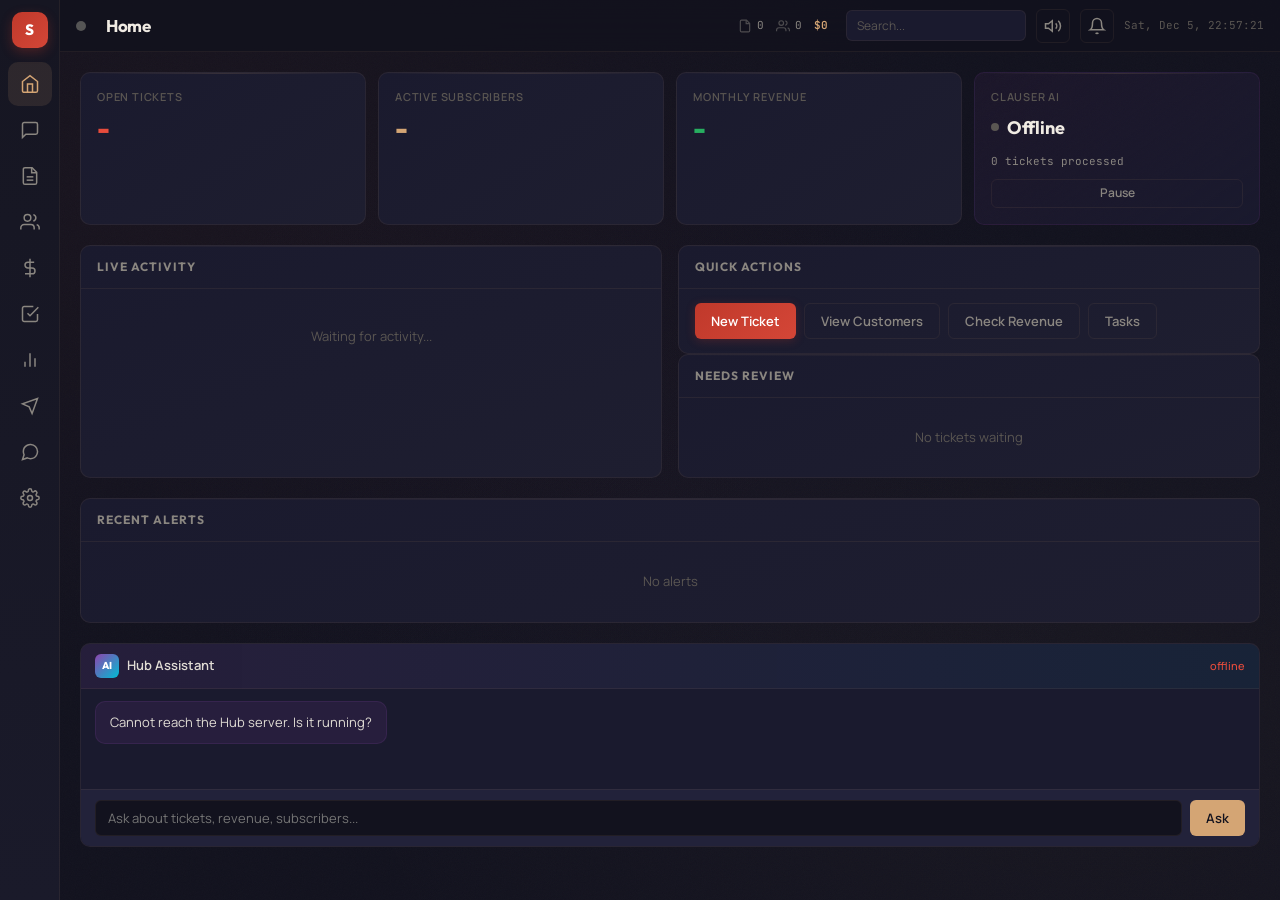
==== commit c79ab0d7: "Add status dot to header for mobile visibility" ====
--- a/index.html
+++ b/index.html
@@ -48,6 +48,7 @@
           <button class="hamburger" id="hamburger" aria-label="Toggle menu">
             <span></span><span></span><span></span>
           </button>
+          <span id="headerStatusDot" style="width:10px;height:10px;border-radius:50%;background:#555;display:inline-block;margin-right:8px;flex-shrink:0;"></span>
           <h1 class="view-title" id="viewTitle">Home</h1>
         </div>
         <div class="header-right">
